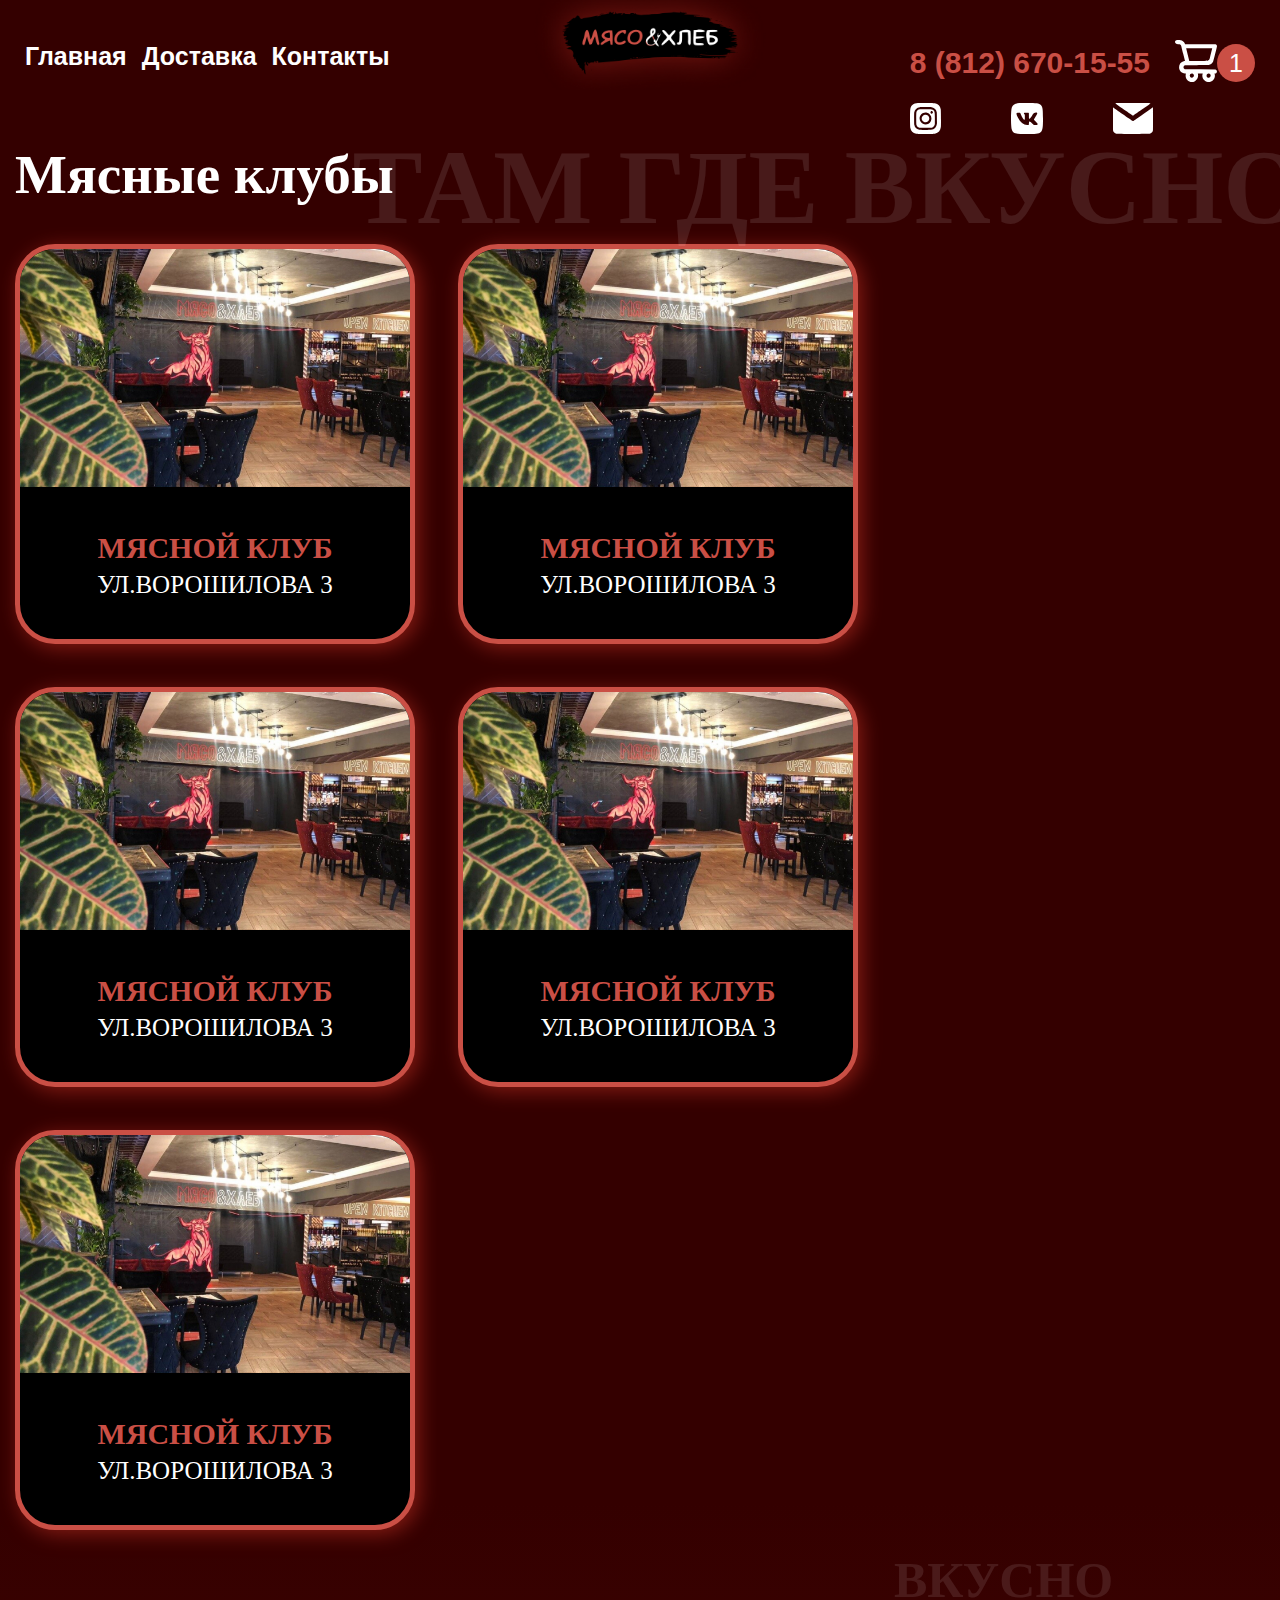
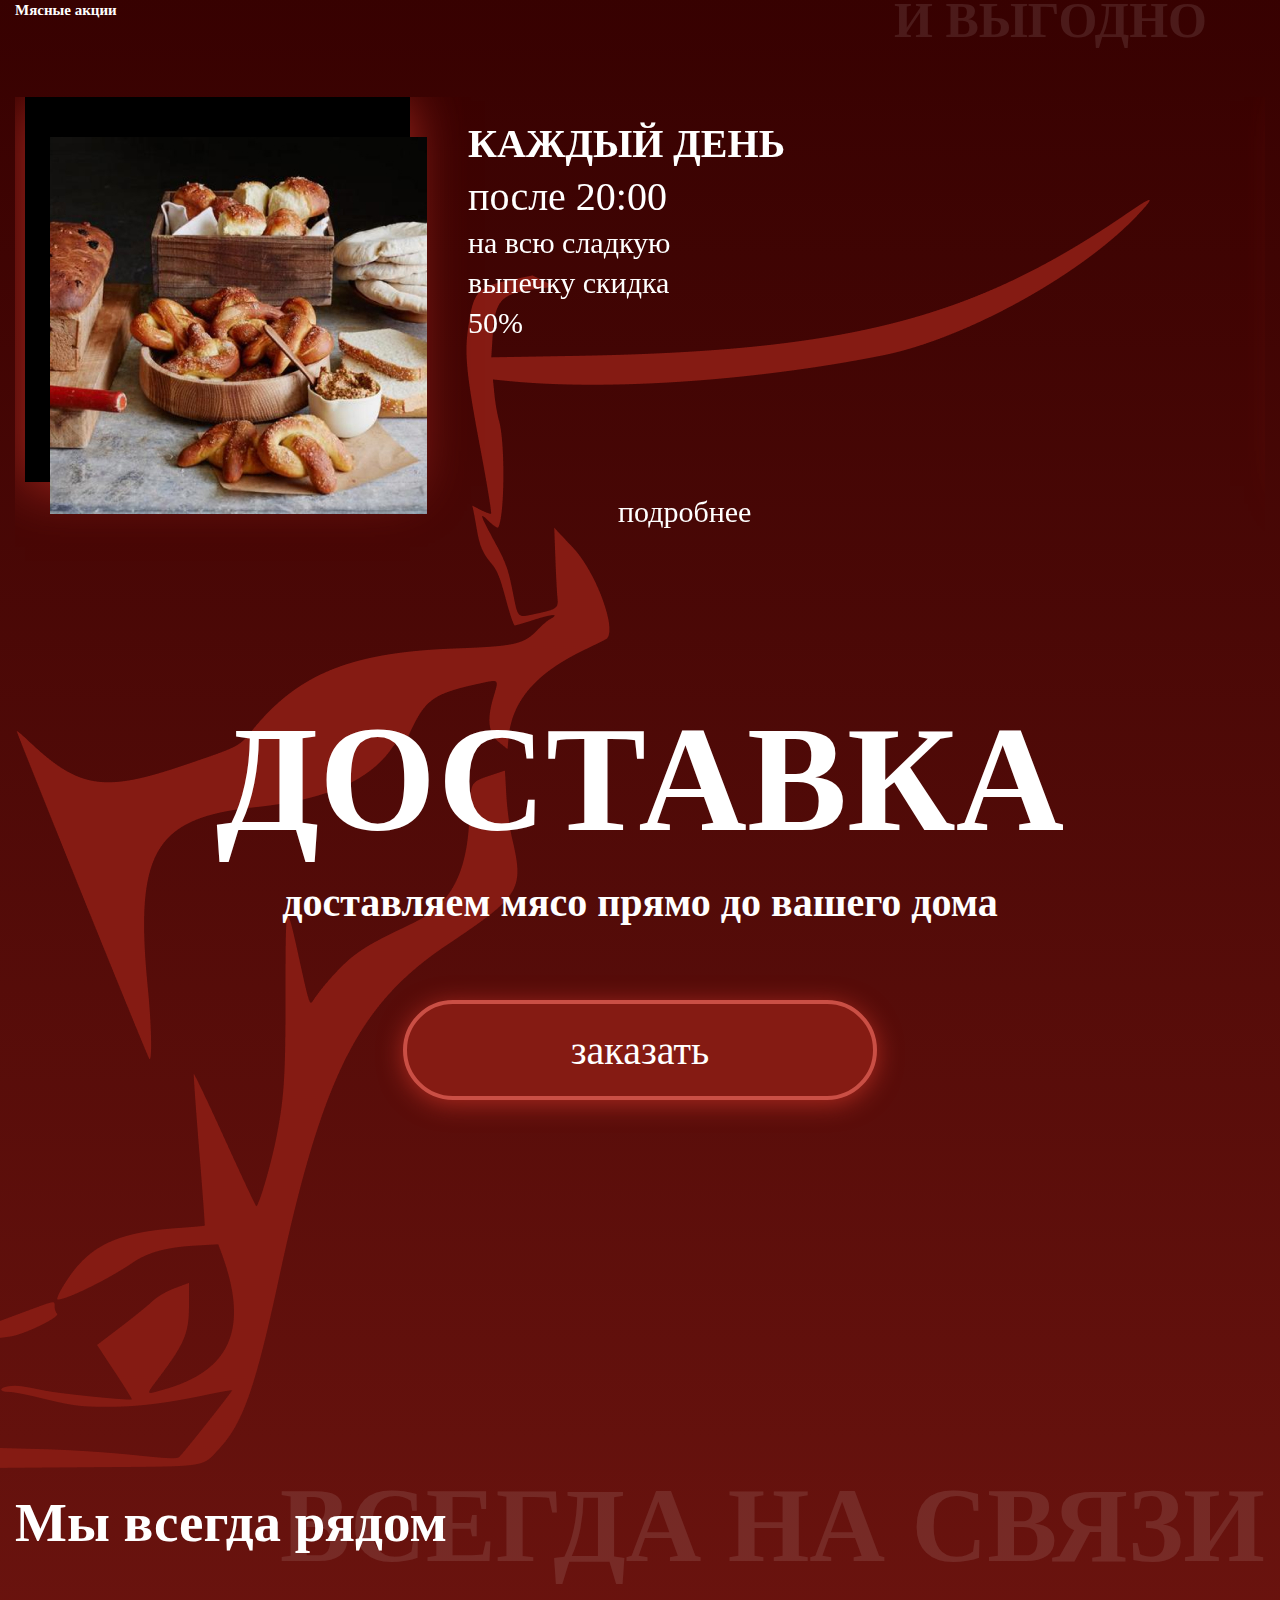
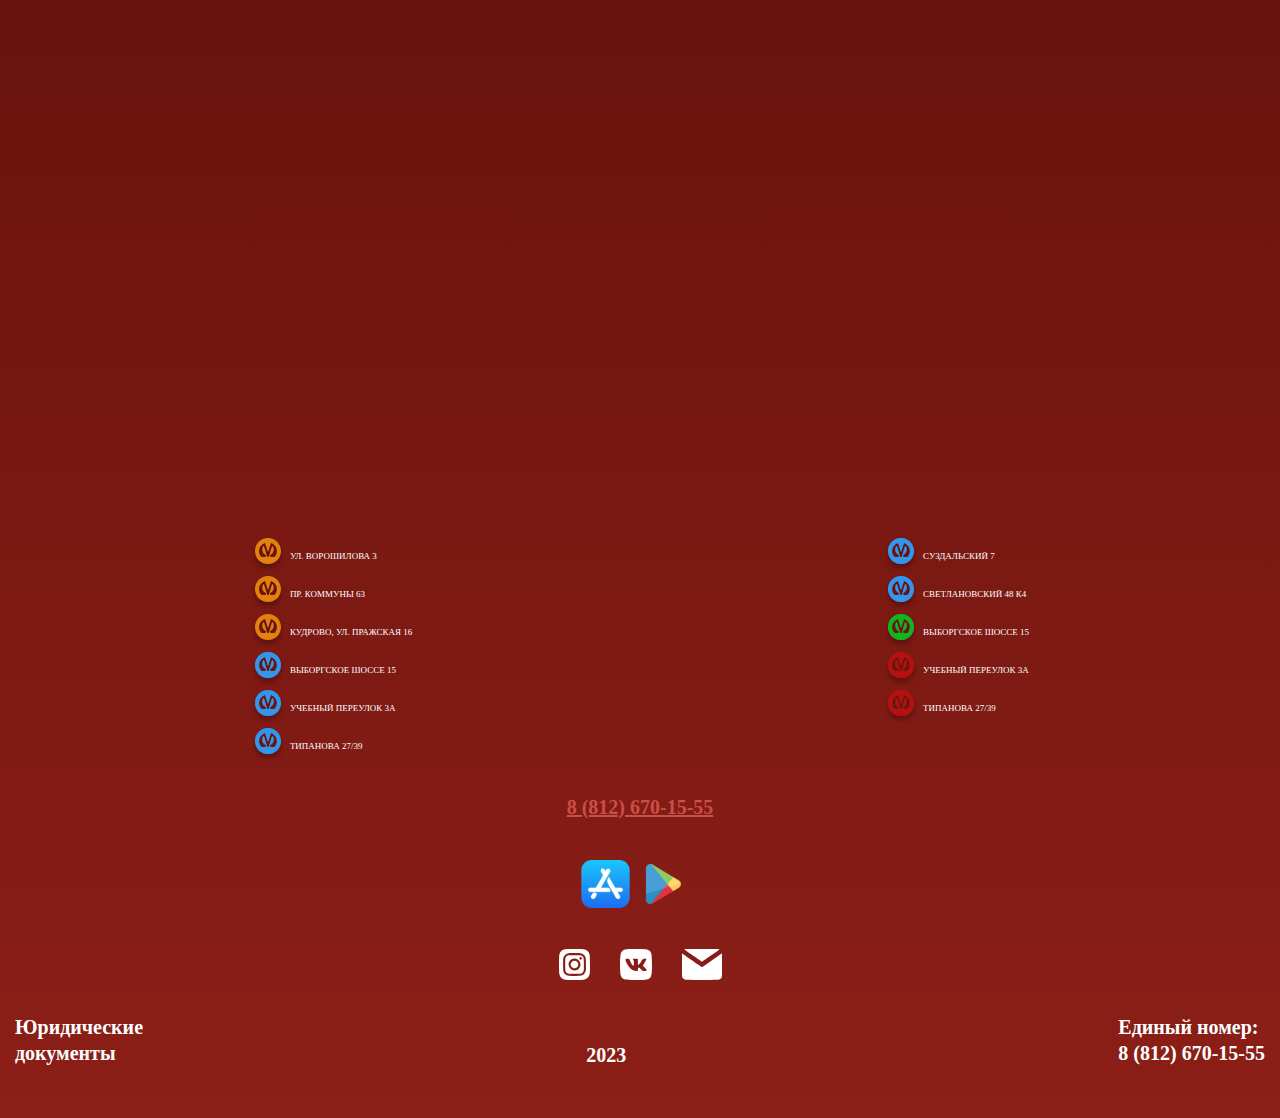
==== index.html @ dcaf119a "first commit" ====
<!DOCTYPE html>
<html lang="ru" class="page">

<head>
  <meta charset="UTF-8">
  <meta name="viewport" content="width=device-width, initial-scale=1.0">
  <link rel="shortcut icon" href="favicon.ico" type="image/x-icon">
  <meta http-equiv="X-UA-Compatible" content="ie=edge">
  <meta name="theme-color" content="#111111">
  <title>Мясо и Хлеб</title>
  <link rel="preload" href="fonts/RockwellNova.woff2" as="font" type="font/woff2" crossorigin>
  <link rel="preload" href="fonts/RockwellNova-Bold.woff2" as="font" type="font/woff2" crossorigin>
  <link rel="stylesheet" href="css/vendor.css">
  <link rel="stylesheet" href="css/main.css">
  <script defer src="js/main.js"></script>
  <script src="https://api-maps.yandex.ru/2.1/?apikey=ваш API-ключ&lang=ru_RU" type="text/javascript">
  </script>
</head>

<body class="page__body">
  <div class="site-container">
    <header class="header">
  <div class="container header__container">
    <div class="title-hidden">сеть мясных Магазинов</div>
    <nav class="nav" title="">
      <ul class="list-reset nav__list">
        <li class="nav__item"><a href="index.html" class="nav__link">Главная</a></li>
        <li class="nav__item"><a href="delivery.html" class="nav__link">Доставка</a></li>
        <li class="nav__item"><a href="#" class="nav__link">Контакты</a></li>
      </ul>
    </nav>
    <div class="header__logo">
      <img src="img/logo.png" alt="" class="header__logo-img">
    </div>
    <div class="header__right">
      <div class="header__tel">
        <a href="tel:88126701555" class="header__tel-link">8 (812) 670-15-55</a>

        <a href="cart.html"><button class="btn-reset header__card">
            <img class="header__cart-img" src="img/svg/Cart.svg" alt="Корзина">
          </button></a>
        <div class="header__count">1</div>
      </div>
      <ul class="list-reset header__sotial">
        <li class="header__item">
          <a class="header__sotial-link" href="#">
            <img src="img/svg/insta.svg" alt="Инстаграмм">
          </a>
        </li>
        <li class="header__item">
        <li class="header__item">
          <a class="header__sotial-link" href="https://vk.com/login" target="_blank">
            <img src="img/svg/vk.svg" alt="Вконтакте">
          </a>
        </li>
        </li>
        <li class="header__item">
        <li class="header__item">
          <a class="header__sotial-link" href="#">
            <img src="img/svg/Email.svg" alt="Емейл">
          </a>
        </li>
        </li>
      </ul>
    </div>

  </div>
</header>

    <main class="main">
      <div class="graph-modal modal modal-adress">
  <div class="graph-modal__container" role="dialog" aria-modal="true" data-graph-target="modal">
    <button class="btn-reset js-modal-close graph-modal__close" aria-label="Закрыть модальное окно"><img
        src="img/svg/close.svg" alt="Крестик закрытия окна"></button>
    <div class="graph-modal__content">
      <div class="modal__img-box">
        <img src="img/modal.png" alt="image" class="modal__img">
      </div>
      <div class="modal__inner">
        <div class="modal__left">
          <h3 class="modal__title">Салат с курой и огурцами</h3>
          <p class="modal__descr">это простой в приготовлении и лёгкий салат, который подойдет для праздничного и
            повседневного стола. Курицу для салата
            предлагаю запечь со специями — получится очень вкусно!</p>
        </div>
        <div class="modal__right">
          <div class="modal__prise-box">
            <span class="modal__prise">119₽</span>
            <ul class="list-reset modal__list">
              <li class="modal__item modal__item-bold">Содержание</li>
              <li class="modal__item">Жиры</li>
              <li class="modal__item">Белки</li>
              <li class="modal__item">Углеводы</li>
              <li class="modal__item">Каллории</li>
            </ul>
          </div>
          <div class="modal__prise-box">
            <span class="modal__prise-old">119₽</span>
            <ul class="list-reset modal__list">
              <li class="modal__item modal__item-bold">ккал/г</li>
              <li class="modal__item">36.6</li>
              <li class="modal__item">14</li>
              <li class="modal__item">214</li>
              <li class="modal__item">214</li>
            </ul>
          </div>
        </div>
      </div>
      <button class="btn-reset modal__btn"><span>Добавить</span>
        <div class="count">
            <span class="change minus min">
              <span>-</span>
            </span>
            <input type="text" name="productСount" value="1" disabled="">
            <span class="change plus">
              <span class="plus-text">+</span>
            </span>
        </div>
      </button>
    </div>
    <div class="box-hidden">
      <ul class="list-reset box-hidden__list">
        <li class="box-hidden__item">
          <a href="index.html" class="box-hidden__link">
            <div class="box-hidden__img-box">
              <img src="img/svg/home.svg" alt="Главная страница" class="box-hidden__img">
            </div>
            <p class="box-hidden__text">главная</p>
          </a>
        </li>
        <li class="box-hidden__item">
          <a href="delivery.html" class="box-hidden__link">
            <div class="box-hidden__img-box">
              <img src="img/svg/delivery.svg" alt="Главная страница" class="box-hidden__img">
            </div>
            <p class="box-hidden__text">доставка</p>
          </a>
        </li>
        <li class="box-hidden__item" data-graph-path="adress">
          <a class="box-hidden__link">
            <div class="box-hidden__img-box">
              <img src="img/svg/location.svg" alt="Главная страница" class="box-hidden__img">
            </div>
            <p class="box-hidden__text">заведения</p>
          </a>
        </li>
        <li class="box-hidden__item">
          <a href="#" class="box-hidden__link">
            <div class="box-hidden__img-box">
              <img src="img/svg/phone_red.svg" alt="Главная страница" class="box-hidden__img">
            </div>
            <p class="box-hidden__text">контакты</p>
          </a>
        </li>
        <li class="box-hidden__item">
          <a href="#" class="box-hidden__link">
            <div class="box-hidden__img-box">
              <img src="img/svg/cart_red.svg" alt="Главная страница" class="box-hidden__img">
            </div>
            <p class="box-hidden__text">корзина</p>
          </a>
        </li>
      </ul>
    </div>
  </div>
</div>

      <div class="modal-adress graph-modal">
  <div class="graph-modal__container" role="dialog" aria-modal="true" data-graph-target="adress">
    <button class="btn-reset js-modal-close graph-modal__close" aria-label="Закрыть модальное окно"></button>
    <div class="graph-modal__content modal-adress__content">
      <div class="modal-adress__list-box">
        <ul class="modal-adress__list list-reset">
          <li class="modal-adress__item modal-adress__item-orange">Ул. ворошилова 3</li>
          <li class="modal-adress__item modal-adress__item-orange">пр. коммуны 63</li>
          <li class="modal-adress__item modal-adress__item-orange">Кудрово, ул. Пражская 16</li>
        </ul>
        <ul class="modal-adress__list list-reset">
          <li class="modal-adress__item modal-adress__item-blue">Выборгское шоссе 15</li>
          <li class="modal-adress__item modal-adress__item-blue">чебный переулок 3а</li>
          <li class="modal-adress__item modal-adress__item-blue">Типанова 27/39</li>
          <li class="modal-adress__item modal-adress__item-blue">Суздальский 7</li>
          <li class="modal-adress__item modal-adress__item-blue">Светлановский 48 к4</li>
        </ul>
        <ul class="modal-adress__list list-reset">
          <li class="modal-adress__item modal-adress__item-green">Выборгское шоссе 15</li>
          <li class="modal-adress__item modal-adress__item-red">Учебный переулок 3а</li>
          <li class="modal-adress__item modal-adress__item-red">Типанова 27/39</li>
        </ul>
      </div>
    </div>
  </div>
</div>

      <section class="meatclubs">
  <div class="container meatclubs__container">
    <p class="meatclubs__vertical-text">Смотреть на карте</p>
    <div class="meatclubs__title-box">
      <h2 class="meatclubs__title">Мясные клубы</h2>
      <p class="meatclubs__decor">Там где вкусно</p>
    </div>
    <ul class="list-reset meatclubs__card-list">
      <li class="meatclubs__card-item">
        <div class="meatclubs__card-box-img">
        </div>
        <p class="meatclubs__card-descr">Мясной клуб</p>
        <span class="meatclubs__card-adress">ул.Ворошилова 3</span>
      </li>
      <li class="meatclubs__card-item">
        <div class="meatclubs__card-box-img">
        </div>
        <p class="meatclubs__card-descr">Мясной клуб</p>
        <span class="meatclubs__card-adress">ул.Ворошилова 3</span>
      </li>
      <li class="meatclubs__card-item">
        <div class="meatclubs__card-box-img">
        </div>
        <p class="meatclubs__card-descr">Мясной клуб</p>
        <span class="meatclubs__card-adress">ул.Ворошилова 3</span>
      </li>
      <li class="meatclubs__card-item meatclubs__card-hidden">
        <div class="meatclubs__card-box-img">
        </div>
        <p class="meatclubs__card-descr">Мясной клуб</p>
        <span class="meatclubs__card-adress">ул.Ворошилова 3</span>
      </li>
      <li class="meatclubs__card-item meatclubs__card-hidden">
        <div class="meatclubs__card-box-img">
        </div>
        <p class="meatclubs__card-descr">Мясной клуб</p>
        <span class="meatclubs__card-adress">ул.Ворошилова 3</span>
      </li>
    </ul>
  </div>

</section>

      <section class="stock">
  <div class="container stock__container">
    <div class="stock__container-hidden">
      <div class="stock__title-box">
        <h2 class="stock__title">Мясные акции</h2>
        <p class="stock__title-decor">лучшие предложения</p>
        <p class="stock__decor-hidden">вкусно и выгодно</p>
      </div>
      <div class="swiper stock__slider">
        <div class="swiper-wrapper">
          <div class="swiper-slide stock__slide">
            <div class="stock__slide-box">
              <div class="stock__img-box"></div>
            </div>
            <div class="stock__slide-text">
              <p class="stock__text">Каждый день</p>
              <p class="stock__text-sub">после 20:00</p>
              <p class="stock__descr">на всю сладкую выпечку скидка 50%</p>
              <a href="bake-sell.html" class="stock__link">подробнее</a>
            </div>
          </div>

          <div class="swiper-slide stock__slide">
            <div class="stock__slide-box">
              <div class="stock__img-box"></div>
            </div>
            <div class="stock__slide-text">
              <p class="stock__text">Каждый день</p>
              <p class="stock__text-sub">после 20:00</p>
              <p class="stock__descr">на всю сладкую выпечку скидка 50%</p>
              <a href="bake-sell.html" class="stock__link">подробнее</a>
            </div>
          </div>
        </div>
        <div class="swiper-button-prev stock__prev"></div>
        <div class="swiper-button-next stock__next"></div>
      </div>
      <h3 class="stock__main-title">ДОСТАВКА</h3>
      <p class="stock__main-descr">доставляем мясо прямо до вашего дома</p>
      <a href="menu-list.html" class="stock__btn-link">заказать</a>

      <div class="box-hidden">
        <ul class="list-reset box-hidden__list">
          <li class="box-hidden__item">
            <a href="index.html" class="box-hidden__link">
              <div class="box-hidden__img-box">
                <img src="img/svg/home.svg" alt="Главная страница" class="box-hidden__img">
              </div>
              <p class="box-hidden__text">главная</p>
            </a>
          </li>
          <li class="box-hidden__item">
            <a href="delivery.html" class="box-hidden__link">
              <div class="box-hidden__img-box">
                <img src="img/svg/delivery.svg" alt="Главная страница" class="box-hidden__img">
              </div>
              <p class="box-hidden__text">доставка</p>
            </a>
          </li>
          <li class="box-hidden__item" data-graph-path="adress">
            <a class="box-hidden__link">
              <div class="box-hidden__img-box">
                <img src="img/svg/location.svg" alt="Главная страница" class="box-hidden__img">
              </div>
              <p class="box-hidden__text">заведения</p>
            </a>
          </li>
          <li class="box-hidden__item">
            <a href="#" class="box-hidden__link">
              <div class="box-hidden__img-box">
                <img src="img/svg/phone_red.svg" alt="Главная страница" class="box-hidden__img">
              </div>
              <p class="box-hidden__text">контакты</p>
            </a>
          </li>
          <li class="box-hidden__item">
            <a href="cart.html" class="box-hidden__link">
              <div class="box-hidden__img-box">
                <img src="img/svg/cart_red.svg" alt="Главная страница" class="box-hidden__img">
              </div>
              <p class="box-hidden__text">корзина</p>
            </a>
          </li>
        </ul>
      </div>
    </div>
  </div>
</section>

      <section class="maps">
  <div class="container">
    <div class="maps__title-box">
      <h3 class="maps__title">Мы всегда рядом</h3>
      <p class="maps__text-decor">всегда на связи</p>
    </div>
    <iframe class="map maps__map"
      src="https://www.google.com/maps/embed?pb=!1m18!1m12!1m3!1d676.8173215868486!2d30.36187694818528!3d59.930765727423804!2m3!1f0!2f0!3f0!3m2!1i1024!2i768!4f13.1!3m3!1m2!1s0x469631bb49b3037d%3A0xfb4f67e98ff4ab8d!2z0J7QsdC10LvQuNGB0Log0LPQvtGA0L7QtNGDLdCT0LXRgNC-0Y4g0JvQtdC90LjQvdCz0YDQsNC00YM!5e0!3m2!1sru!2sru!4v1674207252930!5m2!1sru!2sru"
      width="100%" height="529" style="border:0;" allowfullscreen="" loading="lazy"
      referrerpolicy="no-referrer-when-downgrade">
    </iframe>
    <p class="maps__descr">Единый номер:</p>
    <p class="maps__tel">
      <a href="tel:8812670555" class="maps__link-tel">
        8 (812) 670-15-55
      </a>
    </p>
  </div>
</section>

    </main>
    <footer class="footer footer-delivery">
  <div class="container footer-delivery__container">
    <div class="footer-delivery__adress">
      <ul class="list-reset footer__list footer-delivery__list">
        <li class="footer-delivery__item footer-delivery__item-orange">Ул. ворошилова 3</li>
        <li class="footer-delivery__item footer-delivery__item-orange">пр. коммуны 63</li>
        <li class="footer-delivery__item footer-delivery__item-orange">Кудрово, ул. Пражская 16</li>
      </ul>
      <ul class="list-reset footer__list">
        <li class="footer-delivery__item footer-delivery__item-blue">Выборгское шоссе 15</li>
        <li class="footer-delivery__item footer-delivery__item-blue">Учебный переулок 3а</li>
        <li class="footer-delivery__item footer-delivery__item-blue">Типанова 27/39</li>
        <li class="footer-delivery__item footer-delivery__item-blue">Суздальский 7</li>
        <li class="footer-delivery__item footer-delivery__item-blue">Светлановский 48 к4</li>
      </ul>
      <ul class="list-reset footer__list footer__list-green">
        <li class="footer-delivery__item footer-delivery__item-green">Выборгское шоссе 15</li>
        <li class="footer-delivery__item footer-delivery__item-red">Учебный переулок 3а</li>
        <li class="footer-delivery__item footer-delivery__item-red">Типанова 27/39</li>
      </ul>
    </div>
    <div class="footer-delivery__hidden">
      <ul class="list-reset footer__list footer-delivery__list">
        <li class="footer-delivery__item footer-delivery__item-orange">Ул. ворошилова 3</li>
        <li class="footer-delivery__item footer-delivery__item-orange">пр. коммуны 63</li>
        <li class="footer-delivery__item footer-delivery__item-orange">Кудрово, ул. Пражская 16</li>
        <li class="footer-delivery__item footer-delivery__item-blue">Выборгское шоссе 15</li>
        <li class="footer-delivery__item footer-delivery__item-blue">Учебный переулок 3а</li>
        <li class="footer-delivery__item footer-delivery__item-blue">Типанова 27/39</li>
      </ul>
      <ul class="list-reset footer__list">
        <li class="footer-delivery__item footer-delivery__item-blue">Суздальский 7</li>
        <li class="footer-delivery__item footer-delivery__item-blue">Светлановский 48 к4</li>
        <li class="footer-delivery__item footer-delivery__item-green">Выборгское шоссе 15</li>
        <li class="footer-delivery__item footer-delivery__item-red">Учебный переулок 3а</li>
        <li class="footer-delivery__item footer-delivery__item-red">Типанова 27/39</li>
      </ul>
    </div>
    <p class="footer-delivery__tel">
      <a href="tel:8812670555" class="footer-delivery__link-tel">
        8 (812) 670-15-55
      </a>
    </p>
    <div class="footer-delivery__store">
      <div class="footer-delivery__app">
        <a href="#">
          <img src="img/svg/app_store.svg" alt="App Store" class="footer-delivery__img">
        </a>
      </div>
      <div class="footer-delivery__app">
        <a href="#">
          <img src="img/svg/Play_store.svg" alt="Play Store" class="footer-delivery__img">
        </a>
      </div>
    </div>
    <ul class="list-reset footer-delivery__sotial">
      <li class="footer-delivery__sotial-item">
        <a href="#" class="footer-delivery__sotial-link">
          <img src="img/svg/insta.svg" alt="Инстаграмм"></a>
      </li>
      <li class="footer-delivery__sotial-item">
        <a href="#" class="footer-delivery__sotial-link">
          <img src="img/svg/vk.svg" alt="Вконтакте"></a>
      </li>
      <li class="footer-delivery__sotial-item">
        <a href="#" class="footer-delivery__sotial-link">
          <img src="img/svg/Email.svg" alt="Емайл"></a>
      </li>
    </ul>
    <div class="footer__bottom">
      <p class="footer__descr">Юридические документы</p>
      <p class="footer__descr footer__year">2023</p>
      <p class="footer__descr footer__descr-hidden">Единый номер:
        <span><a href="tel:88126701555" class="footer__tel">8 (812) 670-15-55</a></span>
      </p>
      <img src="img/svg/sign.svg" alt="Подпись" class="footer__sign">
    </div>
  </div>
</footer>

  </div>
</body>

</html>
---- css/main.css ----
:root {
  --font-family: "RockwellNova", sans-serif;
  --content-width: 2283px;
  --container-offset: 15px;
  --container-width: calc(var(--content-width) + (var(--container-offset) * 2));
  --light-color: #fff;
  --red-color: #CA4F45;
}

/* stylelint-disable */ /* stylelint-disable */ /* stylelint-disable */
.custom-checkbox__field:checked + .custom-checkbox__content::after {
  opacity: 1;
}

.custom-checkbox__field:focus + .custom-checkbox__content::before {
  outline: 2px solid #f00;
  outline-offset: 2px;
}

.custom-checkbox__field:disabled + .custom-checkbox__content {
  opacity: 0.4;
  pointer-events: none;
}

/* stylelint-disable */ /* stylelint-disable */ /* stylelint-disable value-keyword-case */
@font-face {
  font-family: "RockwellNova";
  src: url("../fonts/../fonts/RockwellNova.woff2") format("woff2");
  font-weight: 400;
  font-display: swap;
  font-style: normal;
}
@font-face {
  font-family: "RockwellNova";
  src: url("../fonts/../fonts/RockwellNova-Bold.woff2") format("woff2");
  font-weight: 700;
  font-display: swap;
  font-style: normal;
}
html {
  -webkit-box-sizing: border-box;
  box-sizing: border-box;
}

*,
*::before,
*::after {
  -webkit-box-sizing: inherit;
  box-sizing: inherit;
}

.page {
  height: 100%;
  font-family: var(--font-family, sans-serif);
  -webkit-text-size-adjust: 100%;
}

img {
  height: auto;
  max-width: 100%;
  -o-object-fit: cover;
  object-fit: cover;
}

a {
  text-decoration: none;
}

.site-container {
  overflow: hidden;
  background: -webkit-gradient(linear, left top, left bottom, color-stop(34.78%, #340000), color-stop(120.64%, #A8291F));
  background: -o-linear-gradient(top, #340000 34.78%, #A8291F 120.64%);
  background: linear-gradient(180deg, #340000 34.78%, #A8291F 120.64%);
}

.is-hidden {
  display: none !important; /* stylelint-disable-line declaration-no-important */
}

.btn-reset {
  border: none;
  padding: 0;
  background-color: transparent;
  cursor: pointer;
}

.list-reset {
  list-style: none;
  margin: 0;
  padding: 0;
}

.input-reset {
  -webkit-appearance: none;
  -moz-appearance: none;
  appearance: none;
  border: none;
  border-radius: 0;
  background-color: #fff;
}
.input-reset::-webkit-search-decoration, .input-reset::-webkit-search-cancel-button, .input-reset::-webkit-search-results-button, .input-reset::-webkit-search-results-decoration {
  display: none;
}

.visually-hidden {
  position: absolute;
  overflow: hidden;
  margin: -1px;
  border: 0;
  padding: 0;
  width: 1px;
  height: 1px;
  clip: rect(0 0 0 0);
}

.container {
  margin: 0 auto;
  padding: 0 var(--container-offset);
  max-width: var(--container-width);
  font-family: var(--font-family);
  color: var(--light-color);
}

.js-focus-visible :focus:not(.focus-visible) {
  outline: none;
}

.centered {
  text-align: center;
}

.dis-scroll {
  position: fixed;
  left: 0;
  top: 0;
  overflow: hidden;
  width: 100%;
  height: 100vh;
  -ms-scroll-chaining: none;
  overscroll-behavior: none;
}

.page--ios .dis-scroll {
  position: relative;
}

.title-hidden {
  display: none;
  margin: 0;
  position: absolute;
  top: -15px;
  left: 0;
  max-width: 368px;
  font-family: "Rockwell Nova";
  font-weight: 700;
  font-size: 60px;
  line-height: 45px;
  text-transform: uppercase;
  color: rgba(255, 255, 255, 0.1);
}

.descr-hidden {
  display: none;
  position: absolute;
  right: -60px;
  top: -60px;
  max-width: 411px;
  font-family: "Rockwell Nova";
  font-weight: 700;
  font-size: 40px;
  line-height: 53px;
  text-transform: uppercase;
  color: rgba(255, 255, 255, 0.1);
}

.header__container {
  display: -webkit-box;
  display: -ms-flexbox;
  display: flex;
  -webkit-box-pack: justify;
  -ms-flex-pack: justify;
  justify-content: space-between;
}
.header__right {
  padding-top: 69px;
}
.header__sotial {
  display: -webkit-box;
  display: -ms-flexbox;
  display: flex;
}
.header__tel {
  display: -webkit-box;
  display: -ms-flexbox;
  display: flex;
  -webkit-box-align: center;
  -ms-flex-align: center;
  align-items: center;
  margin-bottom: 17px;
}
.header__tel-link {
  font-weight: 700;
  font-size: 30px;
  line-height: 40px;
  color: var(--red-color);
  margin-right: 43px;
}
.header__item:not(:last-child) {
  padding-right: 35px;
}
.header__count {
  display: -webkit-box;
  display: -ms-flexbox;
  display: flex;
  -webkit-box-pack: center;
  -ms-flex-pack: center;
  justify-content: center;
  -webkit-box-align: center;
  -ms-flex-align: center;
  align-items: center;
  margin-right: 133px;
  border-radius: 100%;
  background-color: #CA4F45;
  font-weight: 400;
  font-size: 25px;
  line-height: 33px;
  color: var(--light-color);
  width: 38px;
  height: 38px;
}

.nav {
  padding: 69px 0px 0px 174px;
}
.nav__list {
  display: -webkit-box;
  display: -ms-flexbox;
  display: flex;
}
.nav__item {
  font-weight: 700;
  font-size: 25px;
  line-height: 33px;
}
.nav__item:not(:last-child) {
  margin-right: 44px;
}
.nav__link {
  color: var(--light-color);
}
.nav__link:hover {
  color: var(--red-color);
}

@media (max-width: 1900px) {
  .nav {
    padding: 40px 0px 0px 10px;
  }
  .nav__item:not(:last-child) {
    margin-right: 15px;
  }
  .header__logo-img {
    width: 248px;
    height: 90px;
  }
  .header__tel-link {
    padding-right: 15px;
  }
  .header__right {
    padding-top: 40px;
  }
  .header__count {
    margin-right: 10px;
  }
  .header__tel-link {
    margin-right: 10px;
  }
}
@media (max-width: 1024px) {
  .header__container {
    -webkit-box-orient: vertical;
    -webkit-box-direction: normal;
    -ms-flex-direction: column;
    flex-direction: column;
    -webkit-box-align: center;
    -ms-flex-align: center;
    align-items: center;
  }
  .title-hidden {
    display: block;
  }
  .header__logo {
    padding-top: 96px;
  }
  .nav {
    display: none;
  }
  .header__card {
    display: none;
  }
  .header__count {
    display: none;
  }
  .header__sotial {
    display: none;
  }
  .header__right {
    padding-top: 0px;
  }
}
@media (max-width: 576px) {
  .title-hidden {
    font-size: 50px;
    max-width: 320px;
  }
  .header__tel-link {
    padding-left: 10px;
    font-weight: 700;
    font-size: 15px;
    line-height: 20px;
    -webkit-text-decoration-line: underline;
    text-decoration-line: underline;
  }
}
.hero__container {
  position: relative;
}
.hero__title {
  margin: 0;
  padding-bottom: 55px;
  background-image: url("../img/svg/title_text-bg.svg");
  background-size: contain;
  background-repeat: no-repeat;
  background-position-y: 40px;
  font-family: "Rockwell Nova";
  padding-left: 137px;
  margin: 0;
  font-weight: 700;
  font-size: 80px;
  line-height: 105px;
  color: var(--light-color);
}
.hero__bottom {
  display: -webkit-box;
  display: -ms-flexbox;
  display: flex;
  margin-bottom: 78px;
}
.hero__store {
  display: -webkit-box;
  display: -ms-flexbox;
  display: flex;
  -webkit-box-align: center;
  -ms-flex-align: center;
  align-items: center;
}
.hero__descr {
  margin: 0;
  padding-left: 126px;
  font-weight: 700;
  font-size: 30px;
  line-height: 40px;
  text-transform: uppercase;
  color: var(--light-color);
}
.hero__phone {
  margin-right: 589px;
}
.hero__tel-link {
  padding-left: 126px;
  font-weight: 700;
  font-size: 50px;
  line-height: 66px;
  text-transform: uppercase;
  color: var(--light-color);
}
.hero__appstore-img {
  padding-right: 42px;
}
.hero__vertical-text {
  position: absolute;
  top: 100px;
  right: 100px;
  -webkit-writing-mode: vertical-lr;
  -ms-writing-mode: tb-lr;
  writing-mode: vertical-lr;
  text-orientation: upright;
  font-family: "Rockwell Nova";
  font-style: normal;
  font-weight: 400;
  font-size: 35px;
  line-height: 46px;
  text-transform: uppercase;
  color: var(--light-color);
  text-shadow: 0px 4px 4px rgba(0, 0, 0, 0.25);
  cursor: pointer;
}

@media (max-width: 1900px) {
  .hero__title {
    font-size: 60px;
    padding-left: 60px;
  }
  .hero__vertical-text {
    font-size: 20px;
    line-height: 26px;
  }
  .hero__phone {
    margin-right: 200px;
  }
  .hero__tel-link {
    padding-left: 60px;
  }
  .hero__descr {
    padding-left: 60px;
  }
}
@media (max-width: 1440px) {
  .hero__title {
    font-size: 40px;
  }
}
@media (max-width: 1024px) {
  .hero__bg {
    display: none;
  }
  .hero__bottom {
    display: none;
  }
  .hero__vertical-text {
    display: none;
  }
  .hero__title {
    background-position-y: 0px;
    padding-left: 20px;
    font-weight: 700;
    font-size: 20px;
    line-height: 26px;
  }
}
@media (max-width: 1024px) {
  .descr-hidden {
    display: block;
  }
}
.tabs__content {
  display: -webkit-box;
  display: -ms-flexbox;
  display: flex;
  -webkit-box-pack: center;
  -ms-flex-pack: center;
  justify-content: center;
}
.tabs__nav-item {
  cursor: pointer;
}
.tabs__panel--active {
  display: block;
}
.tabs__nav {
  display: -webkit-box;
  display: -ms-flexbox;
  display: flex;
  -webkit-box-pack: center;
  -ms-flex-pack: center;
  justify-content: center;
  font-weight: 400;
  font-size: 30px;
  line-height: 40px;
  text-align: center;
  text-transform: uppercase;
  margin-bottom: 77px;
}
.tabs__nav-btn {
  background: transparent !important;
  margin: 0px 45px 12px 0px;
  font-weight: 400;
  font-size: 30px;
  line-height: 40px;
  color: var(--light-color);
  text-align: center;
  text-transform: uppercase;
}
.tabs__nav__nav-item {
  background-color: transparent !important;
}
.tabs__nav-btn--active {
  background-color: transparent !important;
  font-weight: 700;
  font-size: 30px;
  line-height: 40px;
}
.tabs__img-inner {
  display: -webkit-box;
  display: -ms-flexbox;
  display: flex;
  gap: 30px;
}
.tabs__img-box {
  width: 681px;
  height: 511px;
}
.tabs__img-box img {
  -o-object-fit: cover;
  object-fit: cover;
  width: 100%;
  height: 100%;
}
.tabs__panoramma-box {
  margin: 0 auto;
}
.tabs__img {
  -o-object-fit: cover;
  object-fit: cover;
  width: 100%;
  height: 100%;
}

@media (max-width: 1900px) {
  .tabs {
    display: block;
  }
  .tabs__img-inner {
    -webkit-box-orient: vertical;
    -webkit-box-direction: normal;
    -ms-flex-direction: column;
    flex-direction: column;
    -webkit-box-align: center;
    -ms-flex-align: center;
    align-items: center;
  }
  .tabs__content {
    display: block;
    padding-bottom: 29px;
  }
}
@media (max-width: 1024px) {
  .tabs__nav {
    display: -webkit-box;
    display: -ms-flexbox;
    display: flex;
    -webkit-box-orient: vertical;
    -webkit-box-direction: normal;
    -ms-flex-direction: column;
    flex-direction: column;
    -webkit-box-align: center;
    -ms-flex-align: center;
    align-items: center;
  }
}
@media (max-width: 768px) {
  .tabs__img-box {
    width: 468px;
    height: 297px;
  }
  .tabs__panoramma-box {
    width: 468px;
    height: 297px;
  }
}
@media (max-width: 576px) {
  .tabs__nav {
    margin-bottom: 30px;
  }
  .tabs__nav-btn {
    margin: 0;
    font-size: 20px;
    line-height: 45px;
  }
  .tabs__nav-btn--active {
    font-size: 20px;
    line-height: 20px;
  }
  .tabs__img-box {
    width: 320px;
    height: 197px;
  }
  .tabs__panoramma-box {
    width: 320px;
    height: 197px;
    -webkit-transform: translateX(-15px);
    -ms-transform: translateX(-15px);
    transform: translateX(-15px);
  }
}
.cart {
  padding: 0px 10px;
}
.cart__title-box {
  position: relative;
  padding-bottom: 76px;
}
.cart__title {
  margin: 0;
  font-family: "Rockwell Nova";
  font-weight: 700;
  font-size: 55px;
  line-height: 72px;
  color: var(--light-color);
}
.cart__title-decor {
  margin: 0;
  position: absolute;
  top: -20px;
  right: 0;
  font-family: "Rockwell Nova";
  font-weight: 700;
  font-size: 105px;
  line-height: 138px;
  text-transform: uppercase;
  color: rgba(255, 255, 255, 0.1);
}
.cart__link-back {
  display: block;
  font-family: "Rockwell Nova";
  margin-bottom: 66px;
  font-weight: 700;
  font-size: 30px;
  line-height: 40px;
  color: var(--light-color);
}
.cart__link-back::before {
  content: url("../img/svg/arrow_back.svg");
  padding-right: 10px;
}
.cart__form {
  display: -webkit-box;
  display: -ms-flexbox;
  display: flex;
}
.cart__form-input {
  max-width: 1679px !important;
}
.cart__input-adress {
  width: 100%;
  border: none;
  padding: 16px;
  margin-bottom: 39px;
  background: rgba(0, 0, 0, 0.1);
  -webkit-box-shadow: 0px 4px 4px rgba(0, 0, 0, 0.25);
  box-shadow: 0px 4px 4px rgba(0, 0, 0, 0.25);
  font-family: "Rockwell Nova";
  font-weight: 700;
  font-size: 25px;
  line-height: 33px;
  color: var(--light-color) !important;
}
.cart__input-adress::-webkit-input-placeholder {
  color: var(--light-color);
}
.cart__input-adress::-moz-placeholder {
  color: var(--light-color);
}
.cart__input-adress:-ms-input-placeholder {
  color: var(--light-color);
}
.cart__input-adress::-ms-input-placeholder {
  color: var(--light-color);
}
.cart__input-adress::placeholder {
  color: var(--light-color);
}
.cart__input {
  border: none;
  padding: 16px;
  width: 247px;
  background: rgba(0, 0, 0, 0.1);
  -webkit-box-shadow: 0px 4px 4px rgba(0, 0, 0, 0.25);
  box-shadow: 0px 4px 4px rgba(0, 0, 0, 0.25);
  font-family: "Rockwell Nova";
  font-weight: 700;
  font-size: 25px;
  line-height: 33px;
  color: var(--light-color) !important;
}
.cart__input-home {
  width: 189px;
}
.cart__input-tel {
  width: 625px;
}
.cart__input::-webkit-input-placeholder {
  color: var(--light-color);
}
.cart__input::-moz-placeholder {
  color: var(--light-color);
}
.cart__input:-ms-input-placeholder {
  color: var(--light-color);
}
.cart__input::-ms-input-placeholder {
  color: var(--light-color);
}
.cart__input::placeholder {
  color: var(--light-color);
}
.cart__input:not(:last-child) {
  margin-right: 40px;
}
.cart__total {
  margin-left: 89px;
  width: 491px;
  height: 380px;
  background: rgba(0, 0, 0, 0.25);
  -webkit-box-shadow: 0px 4px 12px rgba(168, 41, 31, 0.6);
  box-shadow: 0px 4px 12px rgba(168, 41, 31, 0.6);
  border-radius: 10px;
}
.cart__total-title {
  margin: 0;
  padding: 10px 10px 20px 10px;
  font-family: "Rockwell Nova";
  font-weight: 700;
  font-size: 55px;
  line-height: 72px;
  text-transform: uppercase;
}
.cart__total-inner {
  display: -webkit-box;
  display: -ms-flexbox;
  display: flex;
  -webkit-box-pack: justify;
  -ms-flex-pack: justify;
  justify-content: space-between;
}
.cart__item {
  padding: 0px 10px 20px 10px;
  font-family: "Rockwell Nova";
  font-weight: 700;
  font-size: 25px;
  line-height: 33px;
  color: var(--light-color);
}
.cart__order-list {
  max-width: 1364px;
  margin-bottom: 94px;
}
.cart__order-item {
  position: relative;
  border-radius: 0px 20px 20px 0px;
  max-height: 155px;
  display: -webkit-box;
  display: -ms-flexbox;
  display: flex;
  background: rgba(0, 0, 0, 0.1);
  -webkit-box-align: center;
  -ms-flex-align: center;
  align-items: center;
  margin-bottom: 29px;
}
.cart__img-box {
  width: 317px;
  height: 145px;
}
.cart__img {
  border-radius: 20px 0px 0px 20px;
  -o-object-fit: cover;
  object-fit: cover;
  width: 100%;
  height: 100%;
}
.cart__descr {
  margin: 0;
  padding-left: 61px;
  font-family: "Rockwell Nova";
  font-weight: 400;
  font-size: 30px;
  line-height: 40px;
  text-transform: uppercase;
}
.cart__count {
  margin-left: 20px !important;
  font-family: "Rockwell Nova";
  font-weight: 700;
  font-size: 40px;
  line-height: 53px;
}
.cart__prise-old {
  padding-left: 110px;
  font-family: "Rockwell Nova";
  font-weight: 700;
  font-size: 40px;
  line-height: 53px;
  -webkit-text-decoration-line: line-through;
  text-decoration-line: line-through;
  color: #92635F;
}
.cart__prise {
  padding-left: 110px;
  font-family: "Rockwell Nova";
  font-weight: 700;
  font-size: 40px;
  line-height: 53px;
}
.cart__btn {
  margin: 0 auto;
  border-radius: 20px;
  padding: 9px 60px;
  max-width: 396px;
  background: #A8291F;
  font-family: "Rockwell Nova";
  font-weight: 700;
  font-size: 30px;
  line-height: 40px;
  display: -webkit-box;
  display: -ms-flexbox;
  display: flex;
  -webkit-box-align: center;
  -ms-flex-align: center;
  align-items: center;
  text-align: center;
  text-transform: uppercase;
}
.cart__link {
  color: var(--light-color);
}
.cart__close {
  position: absolute;
  width: 25px;
  height: 25px;
  background-image: url("../img/svg/close.svg");
  background-repeat: no-repeat;
  background-position: center;
  top: 10px;
  right: 10px;
  z-index: 10;
}
.cart__hidden {
  padding-bottom: 40px;
}
.cart__btn-hidden {
  display: none;
}

@media (max-width: 1440px) {
  .cart__title-decor {
    display: none;
  }
  .cart__form {
    display: block;
  }
  .cart__form .cart__total {
    margin: 40px 20px;
  }
}
@media (max-width: 1024px) {
  .cart__form {
    display: none;
  }
  .cart__title-box {
    padding-bottom: 20px;
  }
  .cart__title {
    font-size: 20px;
    line-height: 26px;
  }
  .cart__link-back {
    font-size: 20px;
    line-height: 26px;
  }
  .cart__order-list {
    position: relative;
  }
  .cart__img-box {
    width: 74px;
    height: 68px;
  }
  .cart__img {
    border-radius: 10px;
  }
  .cart__order-list {
    margin: 0 auto;
    max-width: 400px;
  }
  .cart__order-item {
    position: relative;
  }
  .cart__descr {
    position: absolute;
    top: 10px;
    left: 90px;
    padding-left: 5px;
    padding-right: 5px;
    max-width: 111px;
    font-weight: 700;
    font-size: 10px;
    line-height: 13px;
  }
  .cart__count {
    padding-top: 30px;
    font-size: 15px;
    line-height: 20px;
  }
  .cart__prise {
    padding-left: 5px;
    padding-top: 30px;
    font-size: 15px;
    line-height: 20px;
  }
  .cart__prise-old {
    padding-left: 5px;
    padding-top: 30px;
    font-size: 15px;
    line-height: 20px;
  }
  .cart__btn {
    max-width: 214px;
    font-size: 15px;
    line-height: 20px;
    margin-bottom: 145px;
  }
  .cart__btn {
    display: none;
  }
  .cart__btn-hidden {
    display: block;
  }
}
.graph-modal__content {
  padding: 10px;
  display: -webkit-box;
  display: -ms-flexbox;
  display: flex;
  -webkit-box-orient: vertical;
  -webkit-box-direction: normal;
  -ms-flex-direction: column;
  flex-direction: column;
  -webkit-box-align: center;
  -ms-flex-align: center;
  align-items: center;
}

.graph-modal-open {
  border-radius: 10px;
  max-width: 1707px;
  max-height: 1153px;
  background: -webkit-gradient(linear, left top, left bottom, from(#851B13), to(#000000));
  background: -o-linear-gradient(top, #851B13 0%, #000000 100%);
  background: linear-gradient(180deg, #851B13 0%, #000000 100%);
}

.modal__img-box {
  margin: 0 auto;
  padding-bottom: 49px;
  padding-top: 52px;
  border-radius: 10px;
  max-width: 1428px;
}
.modal__img {
  -o-object-fit: cover;
  object-fit: cover;
  width: 100%;
  height: 100%;
}
.modal__inner {
  display: -webkit-box;
  display: -ms-flexbox;
  display: flex;
  -webkit-box-pack: justify;
  -ms-flex-pack: justify;
  justify-content: space-between;
  margin-bottom: 150px;
}
.modal__title {
  margin: 0;
  padding: 0px 0px 56px 0px;
  max-width: 599px;
  font-family: "Rockwell Nova";
  font-weight: 700;
  font-size: 30px;
  line-height: 40px;
  text-transform: uppercase;
  color: var(--light-color);
}
.modal__descr {
  margin: 0;
  padding-left: 0px;
  max-width: 879px;
  font-family: "Rockwell Nova";
  font-weight: 400;
  font-size: 30px;
  line-height: 40px;
  color: var(--light-color);
}
.modal__left {
  padding-right: 124px;
}
.modal__right {
  display: -webkit-box;
  display: -ms-flexbox;
  display: flex;
  -webkit-box-pack: justify;
  -ms-flex-pack: justify;
  justify-content: space-between;
  min-width: 400px;
}
.modal__prise {
  display: block;
  margin: 0;
  padding-bottom: 89px;
  font-family: "Rockwell Nova";
  font-weight: 700;
  font-size: 35px;
  line-height: 46px;
  color: var(--light-color);
}
.modal__prise-old {
  display: block;
  margin: 0;
  padding-bottom: 89px;
  font-family: "Rockwell Nova";
  font-weight: 700;
  font-size: 35px;
  line-height: 46px;
  -webkit-text-decoration-line: line-through;
  text-decoration-line: line-through;
  color: #92635F;
}
.modal__item {
  font-family: "Rockwell Nova";
  font-weight: 400;
  font-size: 25px;
  line-height: 33px;
  color: var(--light-color);
}
.modal__item-bold {
  font-weight: 700;
  padding-bottom: 12px !important;
}
.modal__item:not(:last-child) {
  padding-bottom: 8px;
}
.modal__btn {
  display: -webkit-box;
  display: -ms-flexbox;
  display: flex;
  -webkit-box-pack: center;
  -ms-flex-pack: center;
  justify-content: center;
  -webkit-box-align: center;
  -ms-flex-align: center;
  align-items: center;
  border-radius: 20px;
  width: 490px;
  height: 72px;
  background: #A8291F;
  color: var(--light-color);
  font-family: "Rockwell Nova";
  font-style: normal;
  font-weight: 400;
  font-size: 30px;
  line-height: 40px;
  text-transform: uppercase;
}

.count {
  display: -webkit-box;
  display: -ms-flexbox;
  display: flex;
  margin-left: 64px;
}

.count .change {
  display: -webkit-box;
  display: -ms-flexbox;
  display: flex;
  -webkit-box-pack: center;
  -ms-flex-pack: center;
  justify-content: center;
  -webkit-box-align: center;
  -ms-flex-align: center;
  align-items: center;
  width: 25px;
  height: 25px;
  font-weight: 600;
  color: var(--light-color);
  background-color: transparent;
  border-radius: 3px;
  cursor: pointer;
}

.count input {
  max-width: 55px;
  text-align: center;
  font-weight: 700;
  color: var(--light-color);
  background-color: transparent;
  border: none;
  border-radius: 3px;
  margin: 0 5px;
}

.count .minus.min {
  background-color: transparent;
}

.plus-text {
  padding-top: 10px;
}

.box-hidden {
  display: none;
}
.box-hidden__list {
  padding-top: 20px;
  display: -webkit-box;
  display: -ms-flexbox;
  display: flex;
  -webkit-box-pack: center;
  -ms-flex-pack: center;
  justify-content: center;
  -webkit-box-align: center;
  -ms-flex-align: center;
  align-items: center;
}
.box-hidden__item {
  display: -webkit-box;
  display: -ms-flexbox;
  display: flex;
  -webkit-box-orient: vertical;
  -webkit-box-direction: normal;
  -ms-flex-direction: column;
  flex-direction: column;
  -webkit-box-align: center;
  -ms-flex-align: center;
  align-items: center;
  width: 70px;
  height: 70px;
  background: #851B13;
  border: 1px solid #CA4F45;
  -webkit-box-shadow: 0px 5px 5px rgba(0, 0, 0, 0.25);
  box-shadow: 0px 5px 5px rgba(0, 0, 0, 0.25);
  border-radius: 10px;
}
.box-hidden__item:not(:last-child) {
  margin-right: 5px;
}
.box-hidden__img-box {
  padding-top: 15px;
  display: -webkit-box;
  display: -ms-flexbox;
  display: flex;
  -webkit-box-pack: center;
  -ms-flex-pack: center;
  justify-content: center;
  height: 39px;
}
.box-hidden__text {
  margin: 0;
  padding: 9px 0px 5px 0px;
  font-family: "Rockwell Nova";
  font-weight: 700;
  font-size: 10px;
  line-height: 13px;
  text-transform: uppercase;
  color: #CA4F45;
}

@media (max-width: 992px) {
  .graph-modal__container {
    padding: 5px 5px 30px 5px;
    width: 380px;
  }
  .graph-modal__content {
    padding-top: 40px;
    display: block;
  }
  .modal__img-box {
    padding: 0;
    width: 358px;
    height: 218px;
  }
  .modal__title {
    margin: 0;
    padding: 27px 0px;
    max-width: 342px;
    font-weight: 700;
    font-size: 26px;
    line-height: 30px;
  }
  .modal__descr {
    padding-bottom: 6px;
    max-width: 392px;
    font-weight: 400;
    font-size: 15px;
    line-height: 16px;
  }
  .modal__prise {
    position: absolute;
    top: 10px;
    left: 10px;
    font-weight: 700;
    font-size: 25px;
    line-height: 33px;
  }
  .modal__prise-old {
    position: absolute;
    top: 10px;
    left: 90px;
    font-weight: 700;
    font-size: 25px;
    line-height: 33px;
  }
  .modal__inner {
    display: block;
    margin-bottom: 15px;
  }
  .modal__list {
    margin-right: 40px;
  }
  .modal__item {
    font-weight: 400;
    font-size: 15px;
    line-height: 20px;
  }
  .modal__right {
    display: -webkit-box;
    display: -ms-flexbox;
    display: flex;
    -webkit-box-pack: start;
    -ms-flex-pack: start;
    justify-content: start;
    min-width: 300px;
  }
  .modal__btn {
    max-width: 302px;
    height: 44px;
    font-weight: 700;
    font-size: 20px;
    line-height: 26px;
  }
  .plus-text {
    padding-top: 0px;
  }
}
.modal-adress .graph-modal-open {
  padding: 0;
  max-width: 100%;
  max-height: 100%;
  background: -webkit-gradient(linear, left top, left bottom, from(#851B13), to(#000000));
  background: -o-linear-gradient(top, #851B13 0%, #000000 100%);
  background: linear-gradient(180deg, #851B13 0%, #000000 100%);
}

.modal-adress__content {
  padding-bottom: 50px;
}
.modal-adress__list-box {
  margin-top: 113px;
}
.modal-adress__item {
  display: -webkit-box;
  display: -ms-flexbox;
  display: flex;
  -webkit-box-pack: left;
  -ms-flex-pack: left;
  justify-content: left;
  -webkit-box-align: center;
  -ms-flex-align: center;
  align-items: center;
  font-family: "Rockwell Nova";
  font-weight: 400;
  font-size: 20px;
  line-height: 26px;
  text-transform: uppercase;
  color: var(--light-color);
  padding-bottom: 11px;
}
.modal-adress__item-orange::before {
  content: url("../img/svg/tube-orange.svg");
  padding-top: 10px !important;
  padding-right: 5px;
}
.modal-adress__item-blue::before {
  content: url("../img/svg/tube_blue.svg");
  padding-top: 10px !important;
  padding-right: 5px;
}
.modal-adress__item-red::before {
  content: url("../img/svg/tube_red.svg");
  padding-top: 10px !important;
  padding-right: 5px;
}
.modal-adress__item-green::before {
  content: url("../img/svg/tube_green.svg");
  padding-top: 10px !important;
  padding-right: 5px;
}

.menu__container {
  background-repeat: no-repeat;
}
.menu__title {
  margin: 0 auto;
  max-width: 896px;
  font-style: normal;
  font-weight: 400;
  font-size: 30px;
  line-height: 40px;
  text-align: center;
  padding-bottom: 99px;
}
.menu__title-big {
  margin: 0 auto;
  max-width: 1196px;
  font-weight: 400;
  font-size: 30px;
  line-height: 40px;
  text-align: center;
  margin-bottom: 15px;
}
.menu__subtitle {
  margin: 0;
  font-weight: 400;
  font-size: 30px;
  line-height: 40px;
  text-align: center;
  text-transform: uppercase;
  margin-bottom: 44px;
}
.menu__descr-box {
  position: relative;
  display: -webkit-box;
  display: -ms-flexbox;
  display: flex;
  -webkit-box-pack: justify;
  -ms-flex-pack: justify;
  justify-content: space-between;
  -webkit-box-align: center;
  -ms-flex-align: center;
  align-items: center;
  margin-bottom: 10px;
  padding: 64px 0px 32px 0px;
}
.menu__descr {
  margin: 0;
  font-family: "Rockwell Nova";
  font-weight: 700;
  font-size: 55px;
  line-height: 72px;
}
.menu__decor {
  margin: 0;
  position: absolute;
  top: 25px;
  right: -20px;
  font-family: "Rockwell Nova";
  font-weight: 700;
  font-size: 105px;
  line-height: 138px;
  text-transform: uppercase;
  color: rgba(255, 255, 255, 0.1);
}
.menu__card-list {
  display: none !important;
  display: -webkit-box;
  display: -ms-flexbox;
  display: flex;
  -webkit-box-pack: center;
  -ms-flex-pack: center;
  justify-content: center;
  overflow: hidden;
}
.menu__card-box-img {
  border-radius: 7px 7px 0px 0px;
  width: 130px;
  height: 89px;
  background-image: url("../img/interior2.jpg");
  background-size: cover;
  background-repeat: no-repeat;
  background-position: center;
}
.menu__card-item {
  border-radius: 10px;
  border: 5px solid #CA4F45;
  -webkit-box-shadow: 4px 4px 20px #851B13;
  box-shadow: 4px 4px 20px #851B13;
  width: 139px;
  height: 139px;
  background: #000000;
}
.menu__card-item:not(:last-child) {
  margin-right: 7px;
}
.menu__card-descr {
  margin: 0;
  padding-top: 10px;
  font-weight: 700;
  font-size: 10px;
  line-height: 13px;
  text-align: center;
  -webkit-text-decoration-line: underline;
  text-decoration-line: underline;
  text-transform: uppercase;
  color: #CA4F45;
}
.menu__card-adress {
  font-family: "Rockwell Nova";
  display: block;
  font-size: 10px;
  line-height: 13px;
  text-align: center;
  text-transform: uppercase;
}
.menu__box-hidden {
  display: none;
  position: relative;
}
.menu__decor-hidden {
  display: none;
  margin: 0;
  position: absolute;
  max-width: 411px;
  right: -20px;
  top: -5px;
  font-family: "Rockwell Nova";
  font-weight: 700;
  font-size: 30px;
  line-height: 53px;
  text-transform: uppercase;
  color: rgba(255, 255, 255, 0.1);
}
.menu__title-novisible {
  padding-bottom: 10px;
  font-family: "Rockwell Nova";
  font-style: normal;
  font-weight: 700;
  font-size: 15px;
  line-height: 20px;
}
.menu__bottom {
  display: none;
  margin-top: 104px;
  position: relative;
}
.menu__bottom-descr {
  font-family: "Rockwell Nova";
  font-weight: 700;
  font-size: 15px;
  line-height: 20px;
}
.menu__bottom-decor {
  position: absolute;
  top: -100px;
  right: -20px;
  max-width: 371px;
  font-family: "Rockwell Nova";
  font-weight: 700;
  font-size: 50px;
  line-height: 40px;
  text-transform: uppercase;
  color: rgba(255, 255, 255, 0.1);
}
.menu__map {
  max-width: 1800px;
}

.menu__map {
  display: block;
  margin: 0 auto;
}

@media (max-width: 1900px) {
  .menu__decor {
    font-size: 70px;
  }
}
@media (max-width: 1440px) {
  .tabs__nav-btn {
    margin-right: 20px;
  }
}
@media (max-width: 992px) {
  .menu__decor {
    font-size: 30px;
  }
  .menu__box-hidden {
    display: -webkit-box;
    display: -ms-flexbox;
    display: flex;
    -webkit-box-pack: justify;
    -ms-flex-pack: justify;
    justify-content: space-between;
  }
  .menu__card-list {
    display: -webkit-box !important;
    display: -ms-flexbox !important;
    display: flex !important;
  }
  .menu__decor-hidden {
    display: block;
  }
  .menu__descr {
    display: block;
    font-size: 15px;
  }
}
@media (max-width: 1024px) {
  .menu__container {
    display: -webkit-box;
    display: -ms-flexbox;
    display: flex;
    -webkit-box-orient: vertical;
    -webkit-box-direction: normal;
    -ms-flex-direction: column;
    flex-direction: column;
    background-image: none !important;
  }
  .menu__tabs-item {
    display: none;
  }
  .tabs {
    -webkit-box-ordinal-group: 1;
    -ms-flex-order: 0;
    order: 0;
  }
  .menu__title {
    max-width: 380px;
    padding-bottom: 26px;
    font-weight: 400;
    font-size: 15px;
    line-height: 20px;
    text-align: center;
    -webkit-box-ordinal-group: 2;
    -ms-flex-order: 1;
    order: 1;
  }
  .menu__title-hidden {
    -webkit-box-ordinal-group: 3;
    -ms-flex-order: 2;
    order: 2;
  }
  .menu__card-hidden {
    -webkit-box-ordinal-group: 4;
    -ms-flex-order: 3;
    order: 3;
  }
  .menu__box-hidden {
    -webkit-box-ordinal-group: 5;
    -ms-flex-order: 4;
    order: 4;
  }
  .menu__card-list {
    -webkit-box-ordinal-group: 6;
    -ms-flex-order: 5;
    order: 5;
  }
  .menu__descr-box {
    -webkit-box-ordinal-group: 7;
    -ms-flex-order: 6;
    order: 6;
  }
  .menu__decor {
    -webkit-box-ordinal-group: 8;
    -ms-flex-order: 7;
    order: 7;
  }
  .menu__map {
    -webkit-box-ordinal-group: 9;
    -ms-flex-order: 8;
    order: 8;
    -webkit-filter: brightness(40%);
    filter: brightness(40%);
    height: 249px;
  }
  .menu__bottom {
    display: block;
    -webkit-box-ordinal-group: 10;
    -ms-flex-order: 9;
    order: 9;
  }
}
@media (max-width: 576px) {
  .menu__card-list {
    display: -webkit-box;
    display: -ms-flexbox;
    display: flex;
    -webkit-box-pack: start !important;
    -ms-flex-pack: start !important;
    justify-content: start !important;
  }
}
.meatclubs__container {
  position: relative;
}
.meatclubs__vertical-text {
  font-family: "Rockwell Nova";
  position: absolute;
  z-index: 100;
  top: 160px;
  right: 0px;
  -webkit-writing-mode: vertical-lr;
  -ms-writing-mode: tb-lr;
  writing-mode: vertical-lr;
  text-orientation: upright;
  font-weight: 400;
  font-size: 18px;
  line-height: 30px;
  text-transform: uppercase;
  color: var(--light-color);
  text-shadow: 0px 4px 4px rgba(0, 0, 0, 0.25);
}
.meatclubs__title-box {
  position: relative;
  margin-bottom: 33px;
}
.meatclubs__title {
  margin: 0;
  font-family: "Rockwell Nova";
  font-weight: 700;
  font-size: 55px;
  line-height: 72px;
}
.meatclubs__decor {
  margin: 0;
  position: absolute;
  top: -20px;
  right: -40px;
  font-family: "Rockwell Nova";
  font-weight: 700;
  font-size: 105px;
  line-height: 138px;
  text-transform: uppercase;
  color: rgba(255, 255, 255, 0.1);
}
.meatclubs__card-list {
  margin: 0;
  padding: 0;
  display: -webkit-box;
  display: -ms-flexbox;
  display: flex;
  gap: 43px;
}
.meatclubs__card-box-img {
  border-radius: 35px 35px 0px 0px;
  height: 238px;
  background-image: url("../img/interior2.jpg");
  background-size: cover;
  background-repeat: no-repeat;
  background-position: center;
}
.meatclubs__card-item {
  border-radius: 40px;
  border: 5px solid #CA4F45;
  -webkit-box-shadow: 4px 4px 20px #851B13;
  box-shadow: 4px 4px 20px #851B13;
  width: 400px;
  height: 400px;
  background: #000000;
}
.meatclubs__card-descr {
  margin: 0;
  padding-top: 41px;
  font-family: "Rockwell Nova";
  font-weight: 700;
  font-size: 30px;
  line-height: 40px;
  text-align: center;
  text-transform: uppercase;
  color: var(--red-color);
}
.meatclubs__card-adress {
  font-family: "Rockwell Nova";
  display: block;
  text-align: center;
  font-weight: 400;
  font-size: 25px;
  line-height: 33px;
  text-transform: uppercase;
}

@media (max-width: 1900px) {
  .meatclubs__vertical-text {
    display: none;
  }
  .meatclubs__card-list {
    -ms-flex-wrap: wrap;
    flex-wrap: wrap;
  }
}
@media (max-width: 992px) {
  .meatclubs__title {
    font-size: 15px;
    line-height: 20px;
  }
  .meatclubs__decor {
    font-size: 40px;
    line-height: 53px;
  }
  .meatclubs__card-list {
    padding-left: 5px;
    gap: 5px;
    -webkit-box-pack: center;
    -ms-flex-pack: center;
    justify-content: center;
    overflow: hidden;
  }
  .meatclubs__card-box-img {
    border-radius: 7px 7px 0px 0px;
    width: 120px;
    height: 79px;
    background-image: url("../img/interior2.jpg");
    background-size: cover;
    background-repeat: no-repeat;
    background-position: center;
  }
  .meatclubs__card-item {
    border-radius: 10px;
    border: 5px solid #CA4F45;
    -webkit-box-shadow: 4px 4px 20px #851B13;
    box-shadow: 4px 4px 20px #851B13;
    width: 129px;
    height: 129px;
    background: #000000;
  }
  .meatclubs__card-descr {
    margin: 0;
    padding-top: 10px;
    font-weight: 700;
    font-size: 10px;
    line-height: 13px;
    text-align: center;
    -webkit-text-decoration-line: underline;
    text-decoration-line: underline;
    text-transform: uppercase;
    color: #CA4F45;
  }
  .meatclubs__card-adress {
    font-family: "Rockwell Nova";
    display: block;
    font-size: 10px;
    line-height: 13px;
    text-align: center;
    text-transform: uppercase;
  }
}
@media (max-width: 768px) {
  .container {
    padding: 0;
  }
  .meatclubs__card-hidden {
    display: none;
  }
  .meatclubs__card-list {
    -webkit-box-pack: start;
    -ms-flex-pack: start;
    justify-content: flex-start;
    -ms-flex-wrap: nowrap;
    flex-wrap: nowrap;
  }
}
.stock__container {
  background-image: url("../img/menu_decor.png");
  background-position: left 200px;
  background-repeat: no-repeat;
  padding-bottom: 387px;
}
.stock__title-box {
  position: relative;
  margin: 70px 0px 77px 0px;
}
.stock__title {
  margin: 0;
  font-family: "Rockwell Nova";
  font-weight: 700;
  font-size: 55px;
  line-height: 72px;
}
.stock__title-decor {
  position: absolute;
  top: -20px;
  right: 0;
  margin: 0;
  font-family: "Rockwell Nova";
  font-weight: 700;
  font-size: 105px;
  line-height: 138px;
  text-transform: uppercase;
  color: rgba(255, 255, 255, 0.1);
}
.stock__decor-hidden {
  display: none;
  position: absolute;
  top: -40px;
  right: 0;
  margin: 0;
  text-align: left;
  max-width: 371px;
  height: 80px;
  font-family: "Rockwell Nova";
  font-weight: 700;
  font-size: 50px;
  line-height: 40px;
  text-transform: uppercase;
  color: rgba(255, 255, 255, 0.1);
}
.stock__slide {
  display: -webkit-box;
  display: -ms-flexbox;
  display: flex;
  padding: 0px 40px 100px 0px;
}
.stock__slide-box {
  position: relative;
  width: 385px;
  height: 385px;
  background: #000000;
  -webkit-box-shadow: 0px 4px 50px #A8291F;
  box-shadow: 0px 4px 50px #A8291F;
  margin-right: 58px;
}
.stock__img-box {
  position: absolute;
  top: 40px;
  left: 25px;
  width: 377px;
  height: 377px;
  background-image: url("../img/stock_bg.jpg");
  background-size: cover;
  background-repeat: no-repeat;
  background-position: center;
}
.stock__text {
  margin: 0;
  padding-top: 20px;
  max-width: 354px;
  font-family: "Rockwell Nova";
  font-weight: 700;
  font-size: 40px;
  line-height: 53px;
  text-transform: uppercase;
}
.stock__text-sub {
  margin: 0;
  font-family: "Rockwell Nova";
  font-weight: 300;
  font-size: 40px;
  line-height: 53px;
}
.stock__descr {
  margin: 0;
  max-width: 249px;
  font-family: "Rockwell Nova";
  font-weight: 300;
  font-size: 30px;
  line-height: 40px;
}
.stock__slide-text {
  position: relative;
}
.stock__link {
  position: absolute;
  bottom: -50px;
  left: 150px;
  font-family: "Rockwell Nova";
  font-weight: 400;
  font-size: 30px;
  line-height: 40px;
  color: var(--light-color);
}
.stock__prev {
  visibility: hidden;
}
.stock__next {
  z-index: 100;
  width: 376px;
  background-image: url("../img/svg/arrow.svg");
  background-size: contain;
  background-repeat: no-repeat;
}
.stock__next::before, .stock__next::after {
  visibility: hidden;
}
.stock__main-title {
  margin: 0;
  font-family: "Rockwell Nova";
  font-weight: 700;
  font-size: 300px;
  line-height: 395px;
  text-align: center;
}
.stock__main-descr {
  margin: 0;
  margin-top: -120px;
  padding-left: 450px;
  padding-bottom: 51px;
  font-family: "Rockwell Nova";
  font-weight: 700;
  font-size: 70px;
  line-height: 92px;
  text-align: center;
}
.stock__btn-link {
  display: block;
  margin: 0 auto;
  max-width: 474px;
  height: 100px;
  padding: 20px 10px;
  background: #851B13;
  border: 4px solid #CA4F45;
  -webkit-box-shadow: 0px 4px 24px #A8291F;
  box-shadow: 0px 4px 24px #A8291F;
  border-radius: 60px;
  font-family: "Rockwell Nova";
  font-weight: 300;
  font-size: 40px;
  line-height: 53px;
  text-align: center;
  color: var(--light-color);
}
.stock .box-hidden {
  display: none;
}
.stock .box-hidden__list {
  padding-top: 20px;
  display: -webkit-box;
  display: -ms-flexbox;
  display: flex;
  -webkit-box-pack: center;
  -ms-flex-pack: center;
  justify-content: center;
  -webkit-box-align: center;
  -ms-flex-align: center;
  align-items: center;
}
.stock .box-hidden__item {
  display: -webkit-box;
  display: -ms-flexbox;
  display: flex;
  -webkit-box-orient: vertical;
  -webkit-box-direction: normal;
  -ms-flex-direction: column;
  flex-direction: column;
  -webkit-box-align: center;
  -ms-flex-align: center;
  align-items: center;
  width: 70px;
  height: 70px;
  background: #851B13;
  border: 1px solid #CA4F45;
  -webkit-box-shadow: 0px 5px 5px rgba(0, 0, 0, 0.25);
  box-shadow: 0px 5px 5px rgba(0, 0, 0, 0.25);
  border-radius: 10px;
}
.stock .box-hidden__item:not(:last-child) {
  margin-right: 5px;
}
.stock .box-hidden__img-box {
  padding-top: 15px;
  display: -webkit-box;
  display: -ms-flexbox;
  display: flex;
  -webkit-box-pack: center;
  -ms-flex-pack: center;
  justify-content: center;
  height: 39px;
}
.stock .box-hidden__text {
  margin: 0;
  padding: 9px 0px 5px 0px;
  font-family: "Rockwell Nova";
  font-weight: 700;
  font-size: 10px;
  line-height: 13px;
  text-transform: uppercase;
  color: #CA4F45;
}

@media (max-width: 2100px) {
  .stock__next {
    background-image: none;
  }
}
@media (max-width: 1900px) {
  .stock__slide {
    padding-right: 10px;
  }
  .stock__main-title {
    font-size: 150px;
  }
  .stock__main-descr {
    font-size: 40px;
    padding-left: 0px;
  }
}
@media (max-width: 1440px) {
  .stock__title-decor {
    display: none;
  }
  .stock__decor-hidden {
    display: block;
  }
  .stock__title {
    font-size: 15px;
    line-height: 20px;
  }
}
@media (max-width: 1024px) {
  .stock__container {
    padding-bottom: 18px;
  }
}
@media (max-width: 992px) {
  .stock__container {
    background-image: none;
  }
  .stock__container-hidden {
    background-image: url("../img/meatclubs_bg.svg");
    background-position: top 150px center;
    background-repeat: no-repeat;
  }
  .stock__slider {
    max-width: 800px;
  }
  .stock__slide {
    display: -webkit-box;
    display: -ms-flexbox;
    display: flex;
    -webkit-box-pack: center;
    -ms-flex-pack: center;
    justify-content: center;
    padding-bottom: 30px;
  }
  .stock__slide-box {
    position: relative;
    width: 144px;
    height: 144px;
    background: #000000;
    -webkit-box-shadow: 0px 4px 50px #A8291F;
    box-shadow: 0px 4px 50px #A8291F;
    margin-right: 25px;
    margin-bottom: 25px;
  }
  .stock__img-box {
    position: absolute;
    top: 15px;
    left: 15px;
    width: 141px;
    height: 141px;
    background-image: url("../img/stock_bg.jpg");
    background-size: cover;
    background-repeat: no-repeat;
    background-position: center;
  }
  .stock__text {
    margin: 0;
    padding-top: 10px;
    max-width: 144px;
    font-family: "Rockwell Nova";
    font-style: normal;
    font-weight: 700;
    font-size: 20px;
    line-height: 26px;
    text-transform: uppercase;
  }
  .stock__text-sub {
    margin: 0;
    font-family: "Rockwell Nova";
    font-weight: 400;
    font-size: 15px;
    line-height: 20px;
  }
  .stock__descr {
    margin: 0;
    max-width: 169px;
    font-family: "Rockwell Nova";
    font-weight: 400;
    font-size: 15px;
    line-height: 20px;
  }
  .stock__slide-text {
    position: relative;
  }
  .stock__link {
    position: absolute;
    bottom: 0px;
    left: 100px;
    font-family: "Rockwell Nova";
    font-weight: 400;
    font-size: 10px;
    line-height: 13px;
    color: var(--light-color);
  }
  .stock__main-title {
    display: none;
  }
  .stock__main-descr {
    display: none;
  }
  .stock__btn-link {
    display: none;
  }
  .box-hidden {
    display: block !important;
  }
}
@media (max-width: 370px) {
  .stock__slide {
    -webkit-box-orient: vertical;
    -webkit-box-direction: normal;
    -ms-flex-direction: column;
    flex-direction: column;
    -webkit-box-align: center;
    -ms-flex-align: center;
    align-items: center;
  }
}
.maps__title-box {
  position: relative;
  margin-bottom: 20px;
}
.maps__title {
  margin: 0;
  font-family: "Rockwell Nova";
  font-weight: 700;
  font-size: 55px;
  line-height: 72px;
}
.maps__text-decor {
  position: absolute;
  top: -30px;
  right: 0;
  margin: 0;
  font-family: "Rockwell Nova";
  font-weight: 700;
  font-size: 105px;
  line-height: 138px;
  text-transform: uppercase;
  color: rgba(255, 255, 255, 0.1);
}
.maps__descr {
  margin: 0;
  padding-top: 20px;
  text-align: center;
  font-family: "Rockwell Nova";
  font-weight: 700;
  font-size: 50px;
  line-height: 66px;
  text-transform: uppercase;
}
.maps__tel {
  margin: 0;
  text-align: center;
  font-family: "Rockwell Nova";
  font-weight: 700;
  font-size: 80px;
  line-height: 105px;
  text-transform: uppercase;
}
.maps__link-tel {
  color: inherit;
}
.maps__map {
  max-width: 1800px;
  display: block;
  margin: 0 auto;
}

@media (max-width: 1440px) {
  .maps__descr {
    display: none;
  }
  .maps__tel {
    display: none;
  }
}
@media (max-width: 1024px) {
  .maps__title-box {
    display: none;
  }
  .maps__map {
    -webkit-filter: brightness(40%);
    filter: brightness(40%);
    height: 249px;
  }
}
.bakestock {
  padding: 0px 10px;
}
.bakestock__title-box {
  position: relative;
  margin-bottom: 67px;
}
.bakestock__title {
  margin: 0;
  font-family: "Rockwell Nova";
  font-weight: 700;
  font-size: 55px;
  line-height: 72px;
}
.bakestock__decor-text {
  position: absolute;
  top: -20px;
  right: 0;
  margin: 0;
  font-family: "Rockwell Nova";
  font-weight: 700;
  font-size: 105px;
  line-height: 138px;
  text-transform: uppercase;
  color: rgba(255, 255, 255, 0.1);
}
.bakestock__img-box {
  margin-bottom: 9px;
}
.bakestock__img {
  -o-object-fit: cover;
  object-fit: cover;
  width: 100%;
  height: 100%;
}
.bakestock__img-small {
  display: none;
  margin: 0 auto;
}
.bakestock__descr {
  margin: 0;
  max-width: 1541px;
  font-family: "Rockwell Nova";
  font-weight: 400;
  font-size: 45px;
  line-height: 59px;
}
.bakestock__title-bottom {
  margin-top: 49px;
}

@media (max-width: 1440px) {
  .bakestock__decor-text {
    top: 0;
    font-weight: 700;
    font-size: 40px;
    line-height: 53px;
  }
}
@media (max-width: 768px) {
  .bakestock__img {
    display: none;
  }
  .bakestock__img-small {
    display: block;
  }
  .bakestock__title {
    font-weight: 700;
    font-size: 20px;
    line-height: 26px;
  }
  .bakestock__decor-text {
    top: -20px;
  }
  .bakestock__descr {
    margin: 0 auto;
    max-width: 351px;
    font-weight: 400;
    font-size: 15px;
    line-height: 20px;
  }
  .bakestock__title-bottom {
    display: none;
  }
}
.catalog__container {
  background-image: url("../img/svg/bg_decor-right.svg");
  background-position: top 500px right 100px;
  background-repeat: no-repeat;
}
.catalog__tabs-content {
  display: -webkit-box;
  display: -ms-flexbox;
  display: flex;
  -webkit-box-orient: vertical;
  -webkit-box-direction: normal;
  -ms-flex-direction: column;
  flex-direction: column;
  -webkit-box-align: center;
  -ms-flex-align: center;
  align-items: center;
}
.catalog__panel {
  margin: 0 auto;
  padding-top: 50px;
}
.catalog__nav {
  border-radius: 30px;
  padding: 30px 15px;
  margin: 0 auto;
  -webkit-box-pack: start;
  -ms-flex-pack: start;
  justify-content: start;
  max-height: 100px;
  max-width: 1540px;
  background: #851B13;
}
.catalog__text-box {
  position: relative;
}
.catalog__text {
  font-family: "Rockwell Nova";
  font-weight: 700;
  font-size: 55px;
  line-height: 72px;
}
.catalog__text-decor {
  position: absolute;
  top: -20px;
  right: 0;
  margin: 0;
  font-family: "Rockwell Nova";
  font-weight: 700;
  font-size: 105px;
  line-height: 138px;
  text-transform: uppercase;
  color: rgba(255, 255, 255, 0.1);
}
.catalog__tabs {
  position: relative;
  margin: 0 auto;
}
.catalog__category {
  margin-right: 72px;
  font-family: "Rockwell Nova";
  font-weight: 300;
  font-size: 30px;
  line-height: 40px;
  text-transform: uppercase;
}
.catalog__all {
  display: none;
  position: absolute;
  padding-top: 30px;
  right: 0px;
  top: 90px;
  border-radius: 30px;
  font-family: "Rockwell Nova";
  width: 493px;
  background: #851B13;
  font-weight: 700;
  font-size: 30px;
  line-height: 40px;
  color: var(--red-color);
}
.catalog .open {
  display: block;
}
.catalog__menu-btn {
  font-family: "Rockwell Nova";
  font-weight: 700;
  font-size: 30px;
  line-height: 40px;
  color: var(--red-color);
}
.catalog__menu-btn::after {
  content: url("../img/svg/list.svg");
  padding: 15px 0px 0px 15px;
}
.catalog__item {
  padding: 0px 10px 22px 10px;
  font-family: "Rockwell Nova";
  font-weight: 400;
  font-size: 30px;
  line-height: 40px;
  text-transform: uppercase;
}
.catalog__card-list {
  max-width: 1531px;
  display: -ms-grid;
  display: grid;
  -ms-grid-columns: (1fr)[3];
  grid-template-columns: repeat(3, 1fr);
  gap: 53px;
}
.catalog__card-item {
  overflow: hidden;
  border-radius: 20px;
  background-color: #000;
  width: 475px;
  height: 474px;
  -webkit-filter: drop-shadow(0px 8px 20px rgba(168, 41, 31, 0.5));
  filter: drop-shadow(0px 8px 20px rgba(168, 41, 31, 0.5));
}
.catalog__card-price-box {
  display: -webkit-box;
  display: -ms-flexbox;
  display: flex;
  padding: 18px 23px 9px;
}
.catalog__price {
  margin: 0;
  padding-right: 15px;
  font-family: "Rockwell Nova";
  font-weight: 700;
  font-size: 25px;
  line-height: 33px;
}
.catalog__old-price {
  margin: 0;
  font-family: "Rockwell Nova";
  font-weight: 700;
  font-size: 25px;
  line-height: 33px;
  -webkit-text-decoration-line: line-through;
  text-decoration-line: line-through;
  color: #92635F;
}
.catalog__card-descr {
  font-family: "Rockwell Nova";
  padding: 0px 23px 5px 23px;
  font-weight: 400;
  font-size: 18px;
  line-height: 24px;
}
.catalog__btn {
  display: -webkit-box;
  display: -ms-flexbox;
  display: flex;
  -webkit-box-pack: center;
  -ms-flex-pack: center;
  justify-content: center;
  -webkit-box-align: center;
  -ms-flex-align: center;
  align-items: center;
  margin: 10px 0px 0px 30px;
  border-radius: 20px;
  width: 396px;
  height: 72px;
  background: #A8291F;
  font-family: "Rockwell Nova";
  font-weight: 400;
  font-size: 30px;
  line-height: 40px;
  text-transform: uppercase;
  color: var(--light-color);
}

@media (max-width: 1900px) {
  .catalog__nav {
    -webkit-box-orient: vertical;
    -webkit-box-direction: normal;
    -ms-flex-direction: column;
    flex-direction: column;
    -webkit-box-align: center;
    -ms-flex-align: center;
    align-items: center;
  }
  .catalog__card-list {
    -ms-grid-columns: (1fr)[2];
    grid-template-columns: repeat(2, 1fr);
    gap: 20px;
  }
  .catalog__all {
    position: absolute;
    padding-top: 30px;
    top: 500px;
    left: 0;
  }
  .catalog__nav {
    max-height: 450px;
  }
}
@media (max-width: 1024px) {
  .catalog__container {
    background-image: none;
  }
  .catalog__text {
    font-weight: 700;
    font-size: 15px;
    line-height: 20px;
  }
  .catalog__text-decor {
    font-weight: 700;
    font-size: 34px;
    line-height: 53px;
  }
  .catalog__category {
    font-weight: 700;
    font-size: 15px;
    line-height: 20px;
  }
  .catalog__price {
    display: -webkit-box;
    display: -ms-flexbox;
    display: flex;
    -webkit-box-pack: center;
    -ms-flex-pack: center;
    justify-content: center;
    -webkit-box-align: center;
    -ms-flex-align: center;
    align-items: center;
    margin-top: -15px;
    border-radius: 20px;
    background: #A8291F;
    padding: 4px;
    width: 134px;
    height: 26px;
    font-weight: 700;
    font-size: 15px;
    line-height: 20px;
  }
  .catalog__card-item {
    display: -webkit-box;
    display: -ms-flexbox;
    display: flex;
    -webkit-box-orient: vertical;
    -webkit-box-direction: normal;
    -ms-flex-direction: column;
    flex-direction: column;
    width: 148px;
    max-height: 162px;
  }
  .catalog__card-box-img {
    -webkit-box-ordinal-group: -1;
    -ms-flex-order: -2;
    order: -2;
  }
  .catalog__card-descr {
    -webkit-box-ordinal-group: 0;
    -ms-flex-order: -1;
    order: -1;
    max-width: 100px;
    padding: 4px 4px 4px 25px;
    font-weight: 400;
    font-size: 10px;
    line-height: 13px;
  }
  .catalog__old-price {
    display: none;
  }
  .catalog__btn {
    display: none;
  }
  .catalog__card-list {
    -ms-grid-columns: (1fr)[4];
    grid-template-columns: repeat(4, 1fr);
    gap: 20px;
  }
}
@media (max-width: 576px) {
  .catalog__nav {
    padding-top: 20px;
    max-height: 350px;
  }
}
@media (max-width: 768px) {
  .catalog__card-list {
    -ms-grid-columns: (1fr)[2];
    grid-template-columns: repeat(2, 1fr);
    gap: 20px;
  }
}
.form {
  border-radius: 20px 20px 0px 0px;
  margin: 0 auto;
  max-width: 370px;
  height: 780px;
  background: -webkit-gradient(linear, left top, left bottom, color-stop(-35.95%, #000000), to(#A8291F));
  background: -o-linear-gradient(top, #000000 -35.95%, #A8291F 100%);
  background: linear-gradient(180deg, #000000 -35.95%, #A8291F 100%);
  -webkit-box-shadow: 0px 4px 14px rgba(0, 0, 0, 0.55);
  box-shadow: 0px 4px 14px rgba(0, 0, 0, 0.55);
}
.form__title {
  margin: 0;
  padding: 26px 16px;
  font-family: "Rockwell Nova";
  font-weight: 700;
  font-size: 20px;
  line-height: 26px;
}
.form__hidden {
  display: block;
}
.form__descr {
  margin: 0;
  padding: 0px 16px 16px 8px;
  font-family: "Rockwell Nova";
  font-weight: 700;
  font-size: 15px;
  line-height: 20px;
  text-transform: uppercase;
}
.form__input {
  border-radius: 10px;
  background: -webkit-gradient(linear, left top, right top, from(rgba(34, 6, 3, 0.5)), color-stop(103.12%, rgba(0, 0, 0, 0)));
  background: -o-linear-gradient(left, rgba(34, 6, 3, 0.5) 0%, rgba(0, 0, 0, 0) 103.12%);
  background: linear-gradient(90deg, rgba(34, 6, 3, 0.5) 0%, rgba(0, 0, 0, 0) 103.12%);
  max-width: 369px;
  padding: 15px 20px;
  height: 40px;
  left: calc(50% - 184.5px - 0.5px);
  top: calc(50% - 20px - 243px);
  color: var(--light-color);
  margin-bottom: 15px;
}
.form__input::-webkit-input-placeholder {
  font-family: "Rockwell Nova";
  font-weight: 400;
  font-size: 10px;
  line-height: 13px;
  text-transform: capitalize;
  color: var(--light-color);
}
.form__input::-moz-placeholder {
  font-family: "Rockwell Nova";
  font-weight: 400;
  font-size: 10px;
  line-height: 13px;
  text-transform: capitalize;
  color: var(--light-color);
}
.form__input:-ms-input-placeholder {
  font-family: "Rockwell Nova";
  font-weight: 400;
  font-size: 10px;
  line-height: 13px;
  text-transform: capitalize;
  color: var(--light-color);
}
.form__input::-ms-input-placeholder {
  font-family: "Rockwell Nova";
  font-weight: 400;
  font-size: 10px;
  line-height: 13px;
  text-transform: capitalize;
  color: var(--light-color);
}
.form__input::placeholder {
  font-family: "Rockwell Nova";
  font-weight: 400;
  font-size: 10px;
  line-height: 13px;
  text-transform: capitalize;
  color: var(--light-color);
}
.form__input-big {
  width: 320px;
}
.form__input-small {
  max-width: 100px;
}
.form__small-box {
  max-width: 320px;
  display: -webkit-box;
  display: -ms-flexbox;
  display: flex;
  -webkit-box-pack: justify;
  -ms-flex-pack: justify;
  justify-content: space-between;
}
.form__checkbox {
  font-family: "Rockwell Nova";
  font-style: normal;
  font-weight: 400;
  font-size: 10px;
  line-height: 13px;
  margin-bottom: 15px;
}
.form__checkbox-inpt {
  margin-left: 20px;
}
.form__descr {
  margin: 0;
  padding: 0px 10px 10px 30px;
  font-family: "Rockwell Nova";
  font-weight: 300;
  font-size: 10px;
  line-height: 13px;
  display: -webkit-box;
  display: -ms-flexbox;
  display: flex;
  -webkit-box-align: center;
  -ms-flex-align: center;
  align-items: center;
}
.form__link {
  color: var(--light-color);
}
.form__lable {
  font-family: "Rockwell Nova";
  font-weight: 400;
  font-size: 10px;
  line-height: 13px;
}
.form__btn {
  display: block;
  margin: 0 auto !important;
  padding: 14px 0px;
  border-radius: 10px;
  background: #A8291F;
  width: 214px;
  font-family: "Rockwell Nova";
  font-weight: 700;
  font-size: 15px;
  line-height: 20px;
  text-transform: uppercase;
  color: var(--light-color);
}
.form__checkbox-bottom {
  margin-bottom: 15px;
}

.footer {
  padding-top: 120px;
  background-image: url("../img/svg/head_goat.svg");
  background-repeat: no-repeat;
  background-position: top -100px center;
}
.footer__hidden {
  display: none !important;
  display: -webkit-box;
  display: -ms-flexbox;
  display: flex;
  -webkit-box-pack: center;
  -ms-flex-pack: center;
  justify-content: center;
}
.footer__slide {
  display: -webkit-box;
  display: -ms-flexbox;
  display: flex;
  padding-bottom: 30px;
}
.footer__slide-box {
  position: relative;
  width: 144px;
  height: 144px;
  background: #000000;
  -webkit-box-shadow: 0px 4px 50px #A8291F;
  box-shadow: 0px 4px 50px #A8291F;
  margin-right: 25px;
  margin-bottom: 25px;
}
.footer__img-box {
  position: absolute;
  top: 15px;
  left: 15px;
  width: 141px;
  height: 141px;
  background-image: url("../img/stock_bg.jpg");
  background-size: cover;
  background-repeat: no-repeat;
  background-position: center;
}
.footer__text {
  margin: 0;
  padding-top: 10px;
  max-width: 144px;
  font-family: "Rockwell Nova";
  font-style: normal;
  font-weight: 700;
  font-size: 20px;
  line-height: 26px;
  text-transform: uppercase;
}
.footer__text-sub {
  margin: 0;
  font-family: "Rockwell Nova";
  font-weight: 400;
  font-size: 15px;
  line-height: 20px;
}
.footer__descr {
  margin: 0;
  max-width: 169px;
  font-family: "Rockwell Nova";
  font-weight: 400;
  font-size: 15px;
  line-height: 20px;
}
.footer__slide-text {
  position: relative;
}
.footer__link {
  position: absolute;
  bottom: 0px;
  left: 100px;
  font-family: "Rockwell Nova";
  font-weight: 400;
  font-size: 10px;
  line-height: 13px;
  color: var(--light-color);
}
.footer__adress {
  padding-top: 30px;
  display: -webkit-box;
  display: -ms-flexbox;
  display: flex;
  -ms-flex-pack: distribute;
  justify-content: space-around;
  margin-bottom: 28px;
}
.footer__list {
  margin-top: 10px;
  padding-top: 50px;
}
.footer__item {
  display: -webkit-box;
  display: -ms-flexbox;
  display: flex;
  font-family: "Rockwell Nova";
  font-weight: 400;
  font-size: 25px;
  line-height: 33px;
  text-transform: uppercase;
}
.footer__item:not(:last-child) {
  padding-bottom: 17px;
}
.footer__item-orange::before {
  content: url("../img/svg/tube-orange.svg");
  padding-right: 24px;
}
.footer__item-blue::before {
  content: url("../img/svg/tube_blue.svg");
  padding-right: 24px;
}
.footer__item-red::before {
  content: url("../img/svg/tube_red.svg");
  padding-right: 24px;
}
.footer__item-green::before {
  content: url("../img/svg/tube_green.svg");
  padding-right: 24px;
}
.footer__store {
  display: none;
}
.footer__app {
  width: 41px;
  height: 41px;
}
.footer__store-box {
  width: 69px;
  height: 69px;
}
.footer__img {
  -o-object-fit: contain;
  object-fit: contain;
  width: 100%;
  height: 100%;
}
.footer__sotial {
  display: -webkit-box;
  display: -ms-flexbox;
  display: flex;
  -webkit-box-pack: center;
  -ms-flex-pack: center;
  justify-content: center;
  margin-bottom: 28px;
  padding: 16px 0px 31px 0px;
}
.footer__sotial-item:not(:last-child) {
  margin-right: 30px;
}
.footer__bottom {
  display: -webkit-box;
  display: -ms-flexbox;
  display: flex;
  -webkit-box-pack: justify;
  -ms-flex-pack: justify;
  justify-content: space-between;
  -webkit-box-align: center;
  -ms-flex-align: center;
  align-items: center;
  padding-bottom: 50px;
}
.footer__descr {
  margin: 0;
  font-family: "Rockwell Nova";
  font-style: normal;
  font-weight: 700;
  font-size: 20px;
  line-height: 26px;
}
.footer__descr span {
  display: block;
}
.footer__tel {
  font-weight: 700;
  font-size: 20px;
  line-height: 26px;
  text-align: center;
  text-transform: uppercase;
  color: var(--light-color);
}
.footer__tel-hidden {
  display: none;
  padding-bottom: 44px;
  font-family: "Rockwell Nova";
  font-weight: 700;
  font-size: 20px;
  line-height: 26px;
  -webkit-text-decoration-line: underline;
  text-decoration-line: underline;
  color: #CA4F45;
}
.footer__year {
  padding-top: 30px;
  padding-right: 90px;
}
.footer__sign {
  display: none;
}

@media (max-width: 1440px) {
  .footer__item {
    font-size: 20px;
  }
}
@media (max-width: 1024px) {
  .footer {
    padding-top: 60px;
    background-image: none;
  }
  .footer__hidden {
    display: -webkit-box !important;
    display: -ms-flexbox !important;
    display: flex !important;
  }
  .footer__adress {
    display: none;
  }
  .footer__store {
    display: -webkit-box;
    display: -ms-flexbox;
    display: flex;
    -webkit-box-pack: center;
    -ms-flex-pack: center;
    justify-content: center;
    -webkit-box-align: center;
    -ms-flex-align: center;
    align-items: center;
  }
  .footer__tel-hidden {
    display: -webkit-box !important;
    display: -ms-flexbox !important;
    display: flex !important;
    -webkit-box-pack: center;
    -ms-flex-pack: center;
    justify-content: center;
  }
  .footer__descr-hidden {
    display: none;
  }
  .footer__sign {
    display: block;
  }
  .footer__descr {
    font-weight: 700;
    font-size: 10px !important;
    line-height: 13px;
  }
  .footer__year {
    padding-top: 0;
  }
}
@media (max-width: 370px) {
  .footer__slide {
    -webkit-box-orient: vertical;
    -webkit-box-direction: normal;
    -ms-flex-direction: column;
    flex-direction: column;
    -webkit-box-align: center;
    -ms-flex-align: center;
    align-items: center;
  }
}
.footer-delivery {
  padding-top: 0;
  background-image: url("../img/svg/head_goat.svg");
  background-repeat: no-repeat;
  background-position: top center;
}
.footer-delivery__adress {
  padding-top: 30px;
  display: -webkit-box;
  display: -ms-flexbox;
  display: flex;
  -ms-flex-pack: distribute;
  justify-content: space-around;
  margin-bottom: 28px;
}
.footer-delivery__hidden {
  display: none !important;
  padding-top: 30px;
  display: -webkit-box;
  display: -ms-flexbox;
  display: flex;
  -ms-flex-pack: distribute;
  justify-content: space-around;
  margin-bottom: 28px;
}
.footer-delivery__list {
  padding-top: 50px;
}
.footer-delivery__item {
  display: -webkit-box;
  display: -ms-flexbox;
  display: flex;
  -webkit-box-align: center;
  -ms-flex-align: center;
  align-items: center;
  font-family: "Rockwell Nova";
  font-weight: 400;
  font-size: 25px;
  line-height: 33px;
  text-transform: uppercase;
}
.footer-delivery__item:not(:last-child) {
  padding-bottom: 17px;
}
.footer-delivery__item-orange::before {
  content: url("../img/svg/tube-orange.svg");
  padding-right: 24px;
}
.footer-delivery__item-blue::before {
  content: url("../img/svg/tube_blue.svg");
  padding-right: 24px;
}
.footer-delivery__item-red::before {
  content: url("../img/svg/tube_red.svg");
  padding-right: 24px;
}
.footer-delivery__item-green::before {
  content: url("../img/svg/tube_green.svg");
  padding-right: 24px;
}
.footer-delivery__sotial {
  display: -webkit-box;
  display: -ms-flexbox;
  display: flex;
  -webkit-box-pack: center;
  -ms-flex-pack: center;
  justify-content: center;
  margin-bottom: 28px;
  gap: 60px;
}
.footer-delivery__bottom {
  display: -webkit-box;
  display: -ms-flexbox;
  display: flex;
  -webkit-box-pack: justify;
  -ms-flex-pack: justify;
  justify-content: space-between;
}
.footer-delivery__descr {
  margin: 0;
  font-family: "Rockwell Nova";
  font-style: normal;
  font-weight: 700;
  font-size: 20px;
  line-height: 26px;
}
.footer-delivery__descr span {
  display: block;
}
.footer-delivery__tel {
  display: none !important;
  font-weight: 700;
  font-size: 20px;
  line-height: 26px;
  text-align: center;
  text-transform: uppercase;
  color: var(--light-color);
}
.footer-delivery__year {
  padding-top: 30px;
  padding-right: 90px;
}
.footer-delivery__store {
  margin: 54px 0px 84px 0px;
  display: -webkit-box;
  display: -ms-flexbox;
  display: flex;
  -webkit-box-pack: center;
  -ms-flex-pack: center;
  justify-content: center;
  -webkit-box-align: center;
  -ms-flex-align: center;
  align-items: center;
}
.footer-delivery__tel {
  display: -webkit-box;
  display: -ms-flexbox;
  display: flex;
  -webkit-box-pack: center;
  -ms-flex-pack: center;
  justify-content: center;
}
.footer-delivery__link-tel {
  font-family: "Rockwell Nova";
  font-weight: 700;
  font-size: 20px;
  line-height: 26px;
  -webkit-text-decoration-line: underline;
  text-decoration-line: underline;
  color: #CA4F45;
}

@media (max-width: 1440px) {
  .footer-delivery {
    background-image: none;
    padding-top: 0;
  }
  .footer-delivery__adress {
    display: none;
  }
  .footer-delivery__hidden {
    padding: 0;
    display: -webkit-box !important;
    display: -ms-flexbox !important;
    display: flex !important;
    -ms-flex-pack: distribute;
    justify-content: space-around;
  }
  .footer__list {
    padding-top: 20px;
  }
  .footer-delivery__item {
    font-weight: 400;
    font-size: 9px;
    line-height: 13px;
    text-transform: uppercase;
    padding-bottom: 0 !important;
  }
  .footer-delivery__item::before {
    padding: 0px 5px 0px 0px;
  }
  .footer-delivery__store {
    margin: 30px 0px;
  }
  .footer-delivery__app:nth-child(1) {
    width: 49px;
    height: 49px;
  }
  .footer-delivery__app:nth-child(2) {
    width: 69px;
    height: 69px;
  }
  .footer-delivery__sotial {
    gap: 30px;
  }
  .footer-delivery__tel {
    display: block !important;
  }
}
.footer-menu {
  padding-top: 350px;
  background-image: url("../img/svg/Union.svg");
  background-repeat: no-repeat;
  background-position: top center;
}
.footer-menu__adress {
  padding-top: 30px;
  display: -webkit-box;
  display: -ms-flexbox;
  display: flex;
  -ms-flex-pack: distribute;
  justify-content: space-around;
  margin-bottom: 28px;
}
.footer-menu__list {
  padding-top: 50px;
}
.footer-menu__item {
  display: -webkit-box;
  display: -ms-flexbox;
  display: flex;
  font-family: "Rockwell Nova";
  font-weight: 400;
  font-size: 25px;
  line-height: 33px;
  text-transform: uppercase;
}
.footer-menu__item:not(:last-child) {
  padding-bottom: 17px;
}
.footer-menu__item-orange::before {
  content: url("../img/svg/tube-orange.svg");
  padding-right: 24px;
}
.footer-menu__item-blue::before {
  content: url("../img/svg/tube_blue.svg");
  padding-right: 24px;
}
.footer-menu__item-red::before {
  content: url("../img/svg/tube_red.svg");
  padding-right: 24px;
}
.footer-menu__item-green::before {
  content: url("../img/svg/tube_green.svg");
  padding-right: 24px;
}
.footer-menu__sotial {
  display: -webkit-box;
  display: -ms-flexbox;
  display: flex;
  -webkit-box-pack: center;
  -ms-flex-pack: center;
  justify-content: center;
  margin-bottom: 28px;
}
.footer-menu__sotial-item:not(:last-child) {
  margin-right: 60px;
}
.footer-menu__bottom {
  display: -webkit-box;
  display: -ms-flexbox;
  display: flex;
  -webkit-box-pack: justify;
  -ms-flex-pack: justify;
  justify-content: space-between;
  padding-bottom: 50px;
}
.footer-menu__descr {
  margin: 0;
  font-family: "Rockwell Nova";
  font-style: normal;
  font-weight: 700;
  font-size: 20px;
  line-height: 26px;
}
.footer-menu__descr span {
  display: block;
}
.footer-menu__tel {
  font-weight: 700;
  font-size: 20px;
  line-height: 26px;
  text-align: center;
  text-transform: uppercase;
  color: var(--light-color);
}
.footer-menu__year {
  padding-top: 30px;
  padding-right: 90px;
}
.footer-menu__store {
  margin: 54px 0px 84px 0px;
  display: -webkit-box;
  display: -ms-flexbox;
  display: flex;
  -webkit-box-pack: center;
  -ms-flex-pack: center;
  justify-content: center;
  -webkit-box-align: center;
  -ms-flex-align: center;
  align-items: center;
}
.footer-menu__sign {
  display: none;
}

@media (max-width: 1024px) {
  .footer-menu {
    background-image: none;
    padding-top: 50px;
  }
  .footer-menu__sign {
    display: block;
  }
  .footer-menu__hidden {
    display: none;
  }
  .footer-menu__descr {
    font-weight: 700;
    font-size: 10px !important;
    line-height: 13px;
  }
  .footer-menu__year {
    padding-top: 0;
  }
}
.footer-cart {
  padding: 450px 0px 50px 0px;
  background-image: url("../img/svg/head_goat.svg");
  background-repeat: no-repeat;
  background-position: center;
}
.footer-cart__adress {
  padding-top: 30px;
  display: -webkit-box;
  display: -ms-flexbox;
  display: flex;
  -ms-flex-pack: distribute;
  justify-content: space-around;
  margin-bottom: 28px;
}
.footer-cart__sotial {
  display: -webkit-box;
  display: -ms-flexbox;
  display: flex;
  -webkit-box-pack: center;
  -ms-flex-pack: center;
  justify-content: center;
  margin-bottom: 28px;
}
.footer-cart__sotial-item:not(:last-child) {
  margin-right: 60px;
}
.footer-cart__bottom {
  display: -webkit-box;
  display: -ms-flexbox;
  display: flex;
  -webkit-box-pack: justify;
  -ms-flex-pack: justify;
  justify-content: space-between;
}
.footer-cart__descr {
  margin: 0;
  font-family: "Rockwell Nova";
  font-style: normal;
  font-weight: 700;
  font-size: 20px;
  line-height: 26px;
}
.footer-cart__descr span {
  display: block;
}
.footer-cart__tel {
  font-weight: 700;
  font-size: 20px;
  line-height: 26px;
  text-align: center;
  text-transform: uppercase;
  color: var(--light-color);
}
.footer-cart__year {
  padding-top: 30px;
  padding-right: 90px;
}
.footer-cart__store {
  margin: 54px 0px 84px 0px;
  display: -webkit-box;
  display: -ms-flexbox;
  display: flex;
  -webkit-box-pack: center;
  -ms-flex-pack: center;
  justify-content: center;
  -webkit-box-align: center;
  -ms-flex-align: center;
  align-items: center;
}

@media (max-width: 992px) {
  .footer-cart {
    background-image: none;
  }
}
/*# sourceMappingURL=main.css.map */
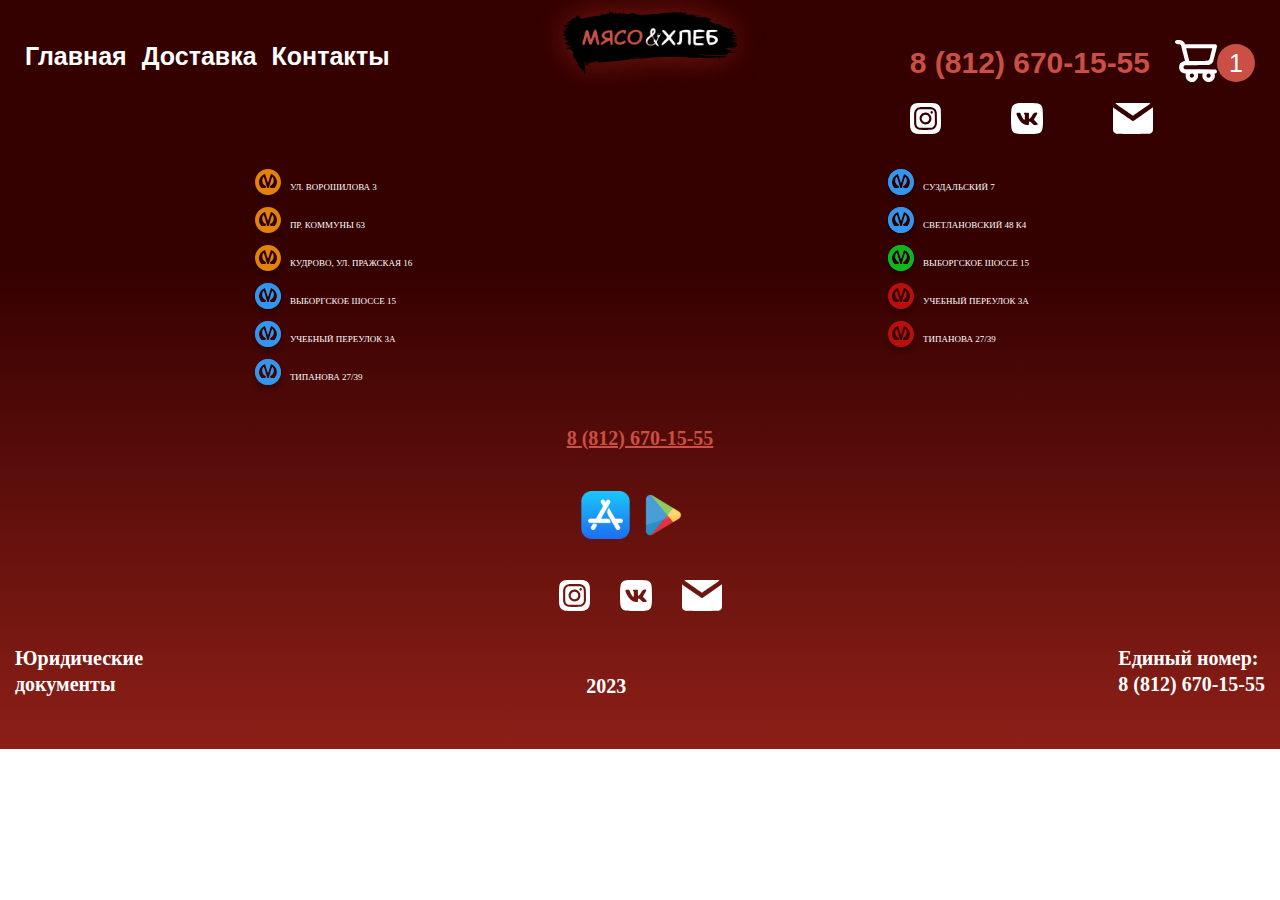
==== commit 9806d3a2: "first commit" ====
--- a/index.html
+++ b/index.html
@@ -118,50 +118,49 @@
         </div>
       </button>
     </div>
-    <div class="box-hidden">
-      <ul class="list-reset box-hidden__list">
-        <li class="box-hidden__item">
-          <a href="index.html" class="box-hidden__link">
-            <div class="box-hidden__img-box">
-              <img src="img/svg/home.svg" alt="Главная страница" class="box-hidden__img">
-            </div>
-            <p class="box-hidden__text">главная</p>
-          </a>
-        </li>
-        <li class="box-hidden__item">
-          <a href="delivery.html" class="box-hidden__link">
-            <div class="box-hidden__img-box">
-              <img src="img/svg/delivery.svg" alt="Главная страница" class="box-hidden__img">
-            </div>
-            <p class="box-hidden__text">доставка</p>
-          </a>
-        </li>
-        <li class="box-hidden__item" data-graph-path="adress">
-          <a class="box-hidden__link">
-            <div class="box-hidden__img-box">
-              <img src="img/svg/location.svg" alt="Главная страница" class="box-hidden__img">
-            </div>
-            <p class="box-hidden__text">заведения</p>
-          </a>
-        </li>
-        <li class="box-hidden__item">
-          <a href="#" class="box-hidden__link">
-            <div class="box-hidden__img-box">
-              <img src="img/svg/phone_red.svg" alt="Главная страница" class="box-hidden__img">
-            </div>
-            <p class="box-hidden__text">контакты</p>
-          </a>
-        </li>
-        <li class="box-hidden__item">
-          <a href="#" class="box-hidden__link">
-            <div class="box-hidden__img-box">
-              <img src="img/svg/cart_red.svg" alt="Главная страница" class="box-hidden__img">
-            </div>
-            <p class="box-hidden__text">корзина</p>
-          </a>
-        </li>
-      </ul>
-    </div>
+  <div class="box-hidden">
+    <ul class="list-reset box-hidden__list">
+      <li class="box-hidden__item">
+        <a href="index.html" class="box-hidden__link">
+          <div class="box-hidden__img-box">
+            <img src="img/home.png" alt="Главная страница" class="box-hidden__img">
+          </div>
+          <p class="box-hidden__text">главная</p>
+        </a>
+      </li>
+      <li class="box-hidden__item">
+        <a href="delivery.html" class="box-hidden__link">
+          <div class="box-hidden__img-box">
+            <img src="img/red_car.png" alt="Главная страница" class="box-hidden__img">
+          </div>
+          <p class="box-hidden__text">доставка</p>
+        </a>
+      </li>
+      <li class="box-hidden__item" data-graph-path="adress">
+        <a class="box-hidden__link">
+          <div class="box-hidden__img-box">
+            <img src="img/location.png" alt="Главная страница" class="box-hidden__img">
+          </div>
+          <p class="box-hidden__text">заведения</p>
+        </a>
+      </li>
+      <li class="box-hidden__item">
+        <a href="#" class="box-hidden__link">
+          <div class="box-hidden__img-box">
+            <img src="img/red_phone.png" alt="Главная страница" class="box-hidden__img">
+          </div>
+          <p class="box-hidden__text">контакты</p>
+        </a>
+      </li>
+      <li class="box-hidden__item">
+        <a href="cart.html" class="box-hidden__link">
+          <div class="box-hidden__img-box">
+            <img src="img/red_cart.png" alt="Главная страница" class="box-hidden__img">
+          </div>
+          <p class="box-hidden__text">корзина</p>
+        </a>
+      </li>
+    </ul>
   </div>
 </div>
 
@@ -281,7 +280,7 @@
           <li class="box-hidden__item">
             <a href="index.html" class="box-hidden__link">
               <div class="box-hidden__img-box">
-                <img src="img/svg/home.svg" alt="Главная страница" class="box-hidden__img">
+                <img src="img/home.png" alt="Главная страница" class="box-hidden__img">
               </div>
               <p class="box-hidden__text">главная</p>
             </a>
@@ -289,7 +288,7 @@
           <li class="box-hidden__item">
             <a href="delivery.html" class="box-hidden__link">
               <div class="box-hidden__img-box">
-                <img src="img/svg/delivery.svg" alt="Главная страница" class="box-hidden__img">
+                <img src="img/red_car.png" alt="Главная страница" class="box-hidden__img">
               </div>
               <p class="box-hidden__text">доставка</p>
             </a>
@@ -297,7 +296,7 @@
           <li class="box-hidden__item" data-graph-path="adress">
             <a class="box-hidden__link">
               <div class="box-hidden__img-box">
-                <img src="img/svg/location.svg" alt="Главная страница" class="box-hidden__img">
+                <img src="img/location.png" alt="Главная страница" class="box-hidden__img">
               </div>
               <p class="box-hidden__text">заведения</p>
             </a>
@@ -305,7 +304,7 @@
           <li class="box-hidden__item">
             <a href="#" class="box-hidden__link">
               <div class="box-hidden__img-box">
-                <img src="img/svg/phone_red.svg" alt="Главная страница" class="box-hidden__img">
+                <img src="img/red_phone.png" alt="Главная страница" class="box-hidden__img">
               </div>
               <p class="box-hidden__text">контакты</p>
             </a>
@@ -313,12 +312,13 @@
           <li class="box-hidden__item">
             <a href="cart.html" class="box-hidden__link">
               <div class="box-hidden__img-box">
-                <img src="img/svg/cart_red.svg" alt="Главная страница" class="box-hidden__img">
+                <img src="img/red_cart.png" alt="Главная страница" class="box-hidden__img">
               </div>
               <p class="box-hidden__text">корзина</p>
             </a>
           </li>
         </ul>
+
       </div>
     </div>
   </div>
--- a/css/main.css
+++ b/css/main.css
@@ -119,6 +119,52 @@
   max-width: var(--container-width);
   font-family: var(--font-family);
   color: var(--light-color);
+}
+
+.box-hidden {
+  display: none;
+}
+.box-hidden__list {
+  margin: 0 auto;
+  max-width: 370px;
+  padding-top: 20px;
+}
+.box-hidden__item {
+  margin: 0 auto;
+  max-width: 70px;
+  max-height: 70px;
+  background: #851B13;
+  border: 1px solid #CA4F45;
+  -webkit-box-shadow: 0px 5px 5px rgba(0, 0, 0, 0.25);
+  box-shadow: 0px 5px 5px rgba(0, 0, 0, 0.25);
+  border-radius: 10px;
+}
+.box-hidden__item:not(:last-child) {
+  margin-right: 5px;
+}
+.box-hidden__link {
+  display: block;
+}
+.box-hidden__img-box {
+  margin-left: 10px;
+  width: 36px;
+  height: 36px;
+}
+.box-hidden__img {
+  -o-object-fit: cover;
+  object-fit: cover;
+  width: 100%;
+  height: 100%;
+}
+.box-hidden__text {
+  margin: 0;
+  padding: 9px 0px 5px 0px;
+  font-family: "Rockwell Nova";
+  font-weight: 700;
+  font-size: 10px;
+  line-height: 13px;
+  text-transform: uppercase;
+  color: #CA4F45;
 }
 
 .js-focus-visible :focus:not(.focus-visible) {
@@ -1098,64 +1144,6 @@
   padding-top: 10px;
 }
 
-.box-hidden {
-  display: none;
-}
-.box-hidden__list {
-  padding-top: 20px;
-  display: -webkit-box;
-  display: -ms-flexbox;
-  display: flex;
-  -webkit-box-pack: center;
-  -ms-flex-pack: center;
-  justify-content: center;
-  -webkit-box-align: center;
-  -ms-flex-align: center;
-  align-items: center;
-}
-.box-hidden__item {
-  display: -webkit-box;
-  display: -ms-flexbox;
-  display: flex;
-  -webkit-box-orient: vertical;
-  -webkit-box-direction: normal;
-  -ms-flex-direction: column;
-  flex-direction: column;
-  -webkit-box-align: center;
-  -ms-flex-align: center;
-  align-items: center;
-  width: 70px;
-  height: 70px;
-  background: #851B13;
-  border: 1px solid #CA4F45;
-  -webkit-box-shadow: 0px 5px 5px rgba(0, 0, 0, 0.25);
-  box-shadow: 0px 5px 5px rgba(0, 0, 0, 0.25);
-  border-radius: 10px;
-}
-.box-hidden__item:not(:last-child) {
-  margin-right: 5px;
-}
-.box-hidden__img-box {
-  padding-top: 15px;
-  display: -webkit-box;
-  display: -ms-flexbox;
-  display: flex;
-  -webkit-box-pack: center;
-  -ms-flex-pack: center;
-  justify-content: center;
-  height: 39px;
-}
-.box-hidden__text {
-  margin: 0;
-  padding: 9px 0px 5px 0px;
-  font-family: "Rockwell Nova";
-  font-weight: 700;
-  font-size: 10px;
-  line-height: 13px;
-  text-transform: uppercase;
-  color: #CA4F45;
-}
-
 @media (max-width: 992px) {
   .graph-modal__container {
     padding: 5px 5px 30px 5px;
@@ -1907,63 +1895,6 @@
   line-height: 53px;
   text-align: center;
   color: var(--light-color);
-}
-.stock .box-hidden {
-  display: none;
-}
-.stock .box-hidden__list {
-  padding-top: 20px;
-  display: -webkit-box;
-  display: -ms-flexbox;
-  display: flex;
-  -webkit-box-pack: center;
-  -ms-flex-pack: center;
-  justify-content: center;
-  -webkit-box-align: center;
-  -ms-flex-align: center;
-  align-items: center;
-}
-.stock .box-hidden__item {
-  display: -webkit-box;
-  display: -ms-flexbox;
-  display: flex;
-  -webkit-box-orient: vertical;
-  -webkit-box-direction: normal;
-  -ms-flex-direction: column;
-  flex-direction: column;
-  -webkit-box-align: center;
-  -ms-flex-align: center;
-  align-items: center;
-  width: 70px;
-  height: 70px;
-  background: #851B13;
-  border: 1px solid #CA4F45;
-  -webkit-box-shadow: 0px 5px 5px rgba(0, 0, 0, 0.25);
-  box-shadow: 0px 5px 5px rgba(0, 0, 0, 0.25);
-  border-radius: 10px;
-}
-.stock .box-hidden__item:not(:last-child) {
-  margin-right: 5px;
-}
-.stock .box-hidden__img-box {
-  padding-top: 15px;
-  display: -webkit-box;
-  display: -ms-flexbox;
-  display: flex;
-  -webkit-box-pack: center;
-  -ms-flex-pack: center;
-  justify-content: center;
-  height: 39px;
-}
-.stock .box-hidden__text {
-  margin: 0;
-  padding: 9px 0px 5px 0px;
-  font-family: "Rockwell Nova";
-  font-weight: 700;
-  font-size: 10px;
-  line-height: 13px;
-  text-transform: uppercase;
-  color: #CA4F45;
 }
 
 @media (max-width: 2100px) {
@@ -3340,10 +3271,4 @@
   -ms-flex-align: center;
   align-items: center;
 }
-
-@media (max-width: 992px) {
-  .footer-cart {
-    background-image: none;
-  }
-}
 /*# sourceMappingURL=main.css.map */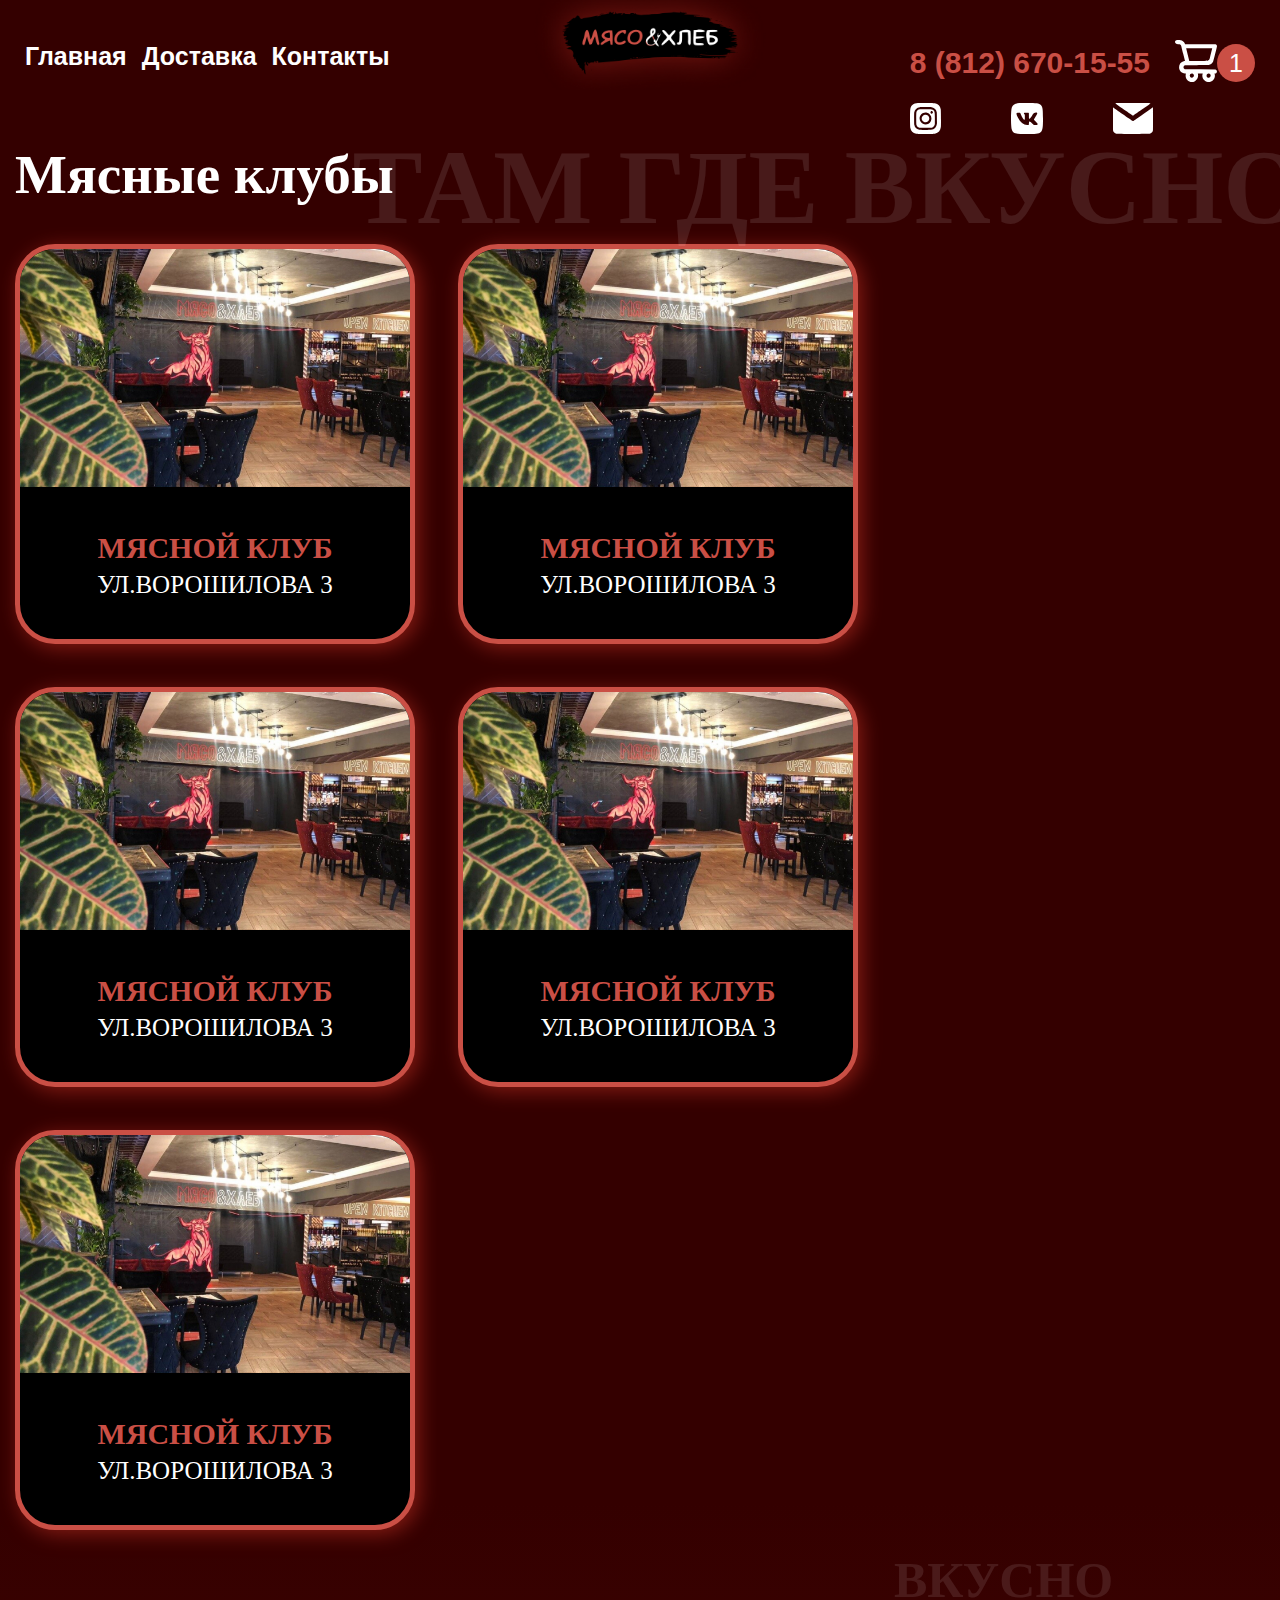
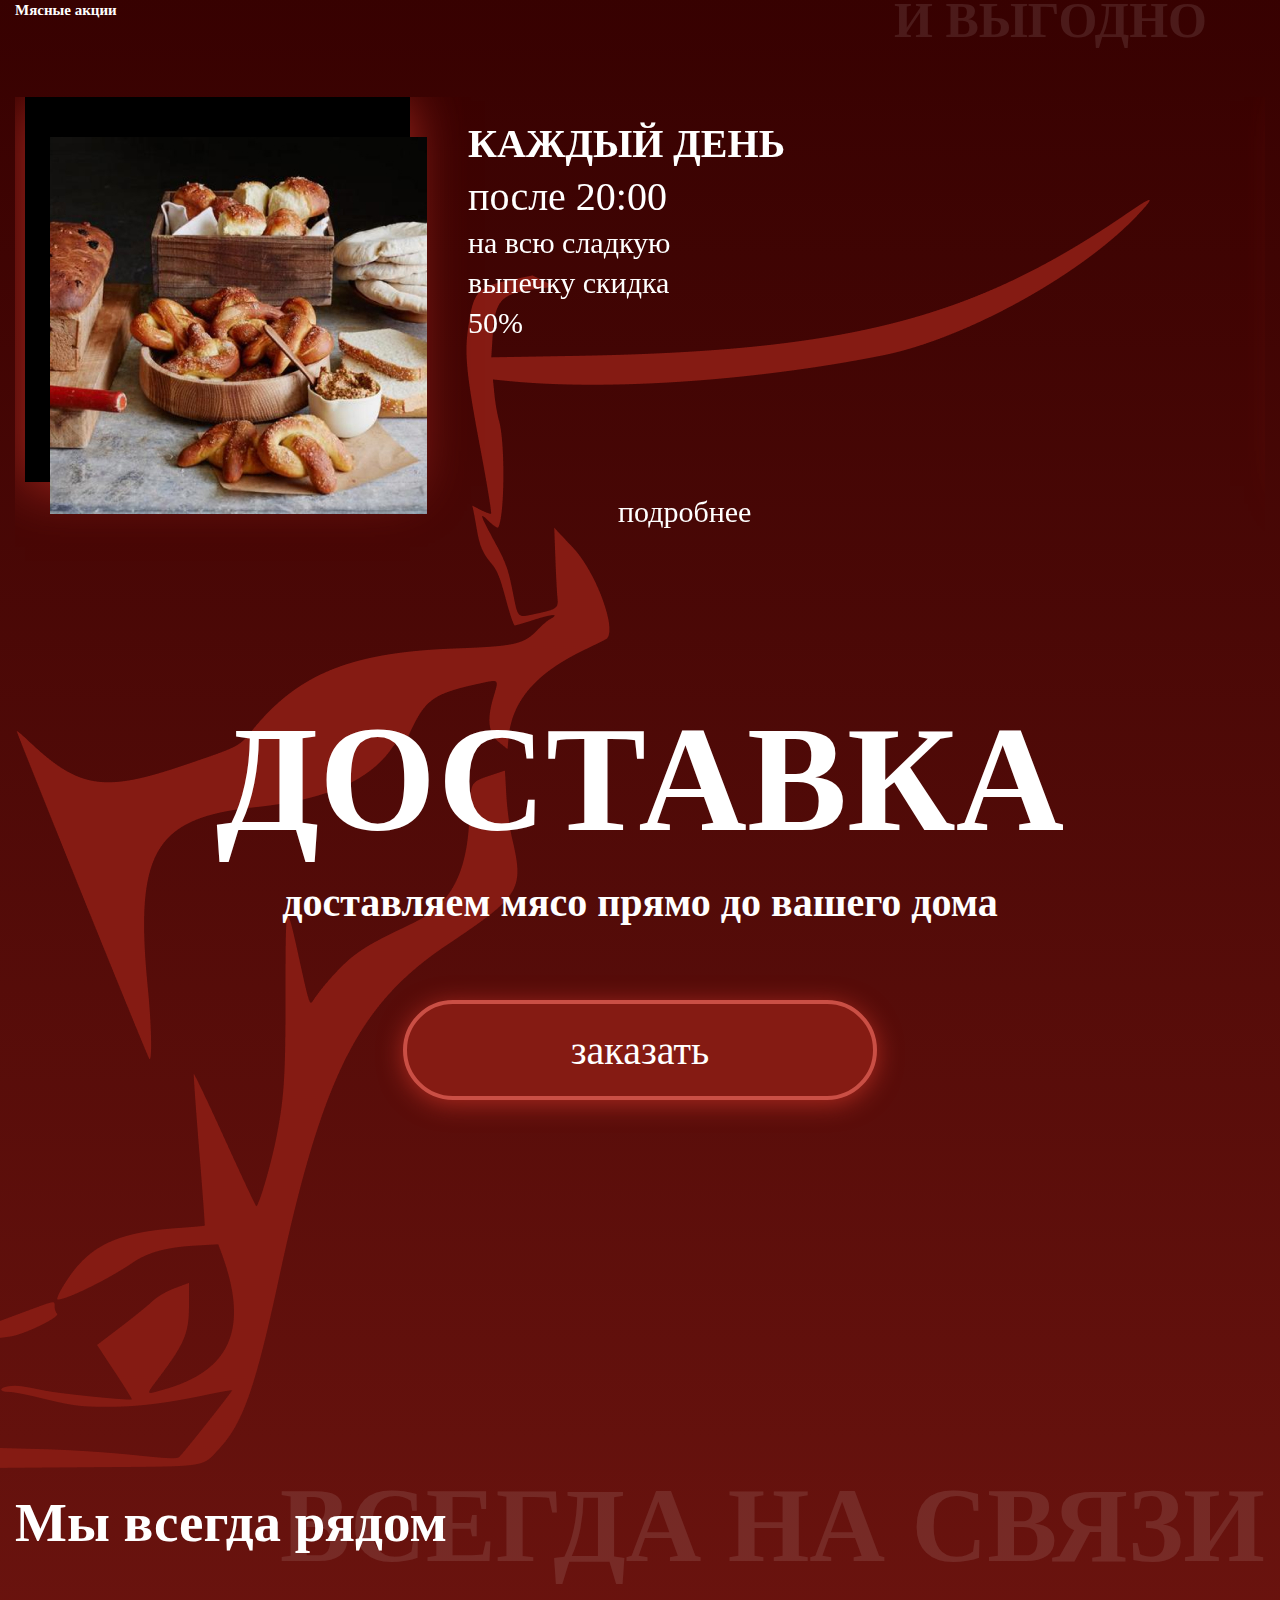
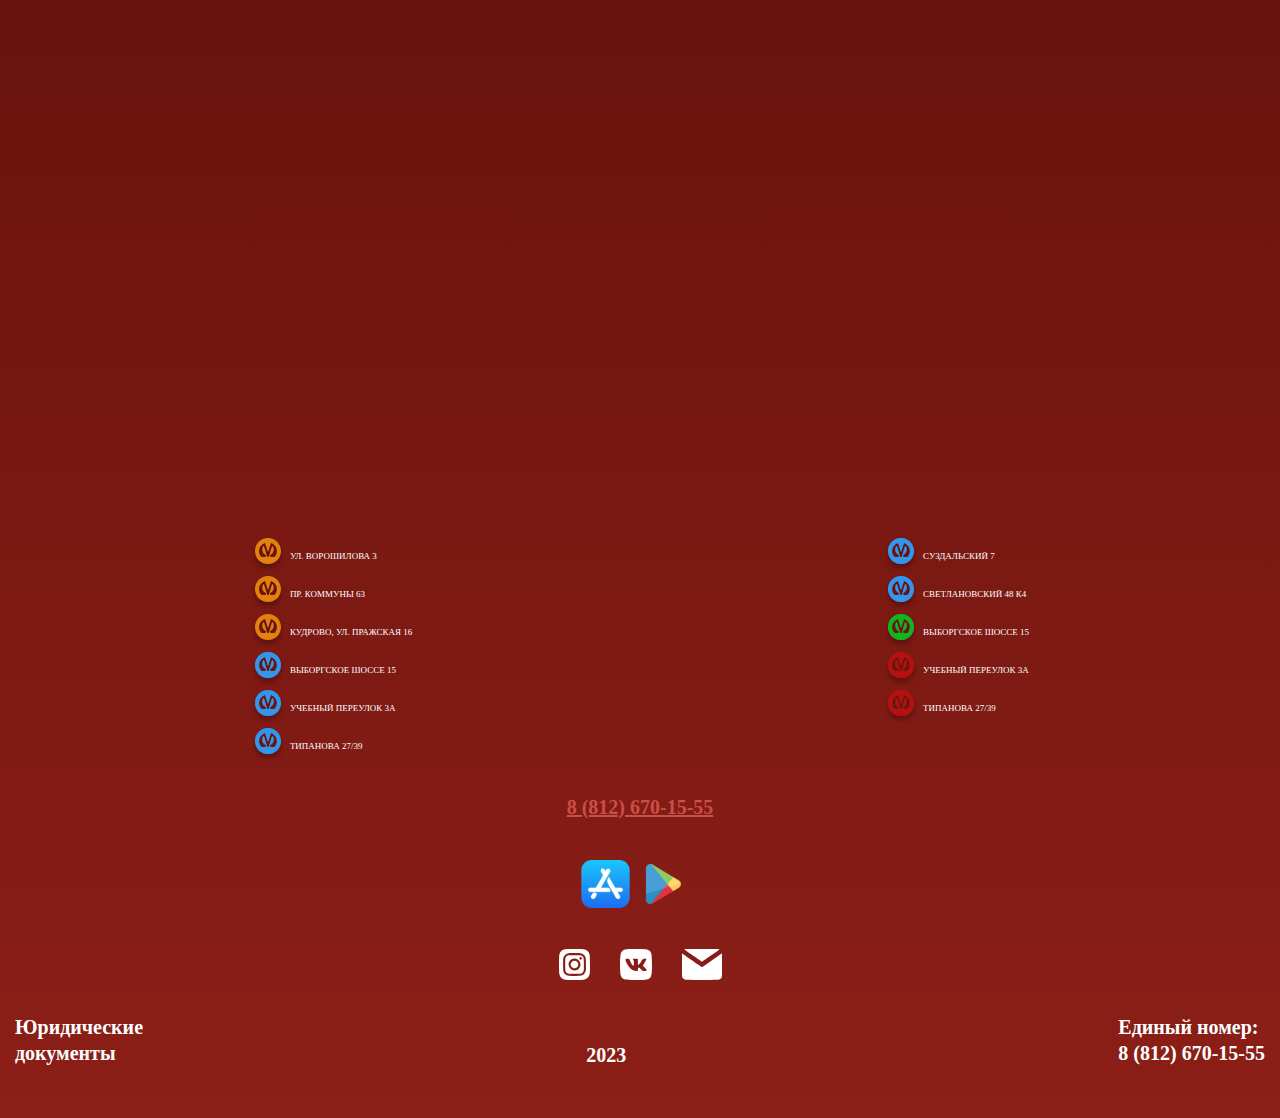
==== commit bcdd30f7: "first commit" ====
--- a/index.html
+++ b/index.html
@@ -68,7 +68,7 @@
 </header>
 
     <main class="main">
-      <div class="graph-modal modal modal-adress">
+      <!-- <div class="graph-modal modal modal-adress">
   <div class="graph-modal__container" role="dialog" aria-modal="true" data-graph-target="modal">
     <button class="btn-reset js-modal-close graph-modal__close" aria-label="Закрыть модальное окно"><img
         src="img/svg/close.svg" alt="Крестик закрытия окна"></button>
@@ -78,10 +78,10 @@
       </div>
       <div class="modal__inner">
         <div class="modal__left">
-          <h3 class="modal__title">Салат с курой и огурцами</h3>
-          <p class="modal__descr">это простой в приготовлении и лёгкий салат, который подойдет для праздничного и
+          <h3 class="modal__title">Салат с курой и огурцами</h3>
+          <p class="modal__descr">это простой в приготовлении и лёгкий салат, который подойдет для праздничного и
             повседневного стола. Курицу для салата
-            предлагаю запечь со специями — получится очень вкусно!</p>
+            предлагаю запечь со специями - получится очень вкусно!</p>
         </div>
         <div class="modal__right">
           <div class="modal__prise-box">
@@ -163,6 +163,8 @@
     </ul>
   </div>
 </div>
+
+ -->
 
       <div class="modal-adress graph-modal">
   <div class="graph-modal__container" role="dialog" aria-modal="true" data-graph-target="adress">
--- a/css/main.css
+++ b/css/main.css
@@ -125,7 +125,12 @@
   display: none;
 }
 .box-hidden__list {
-  margin: 0 auto;
+  display: -webkit-box;
+  display: -ms-flexbox;
+  display: flex;
+  -webkit-box-pack: center;
+  -ms-flex-pack: center;
+  justify-content: center;
   max-width: 370px;
   padding-top: 20px;
 }
@@ -146,15 +151,23 @@
   display: block;
 }
 .box-hidden__img-box {
-  margin-left: 10px;
-  width: 36px;
-  height: 36px;
+  display: -webkit-box;
+  display: -ms-flexbox;
+  display: flex;
+  -webkit-box-pack: center;
+  -ms-flex-pack: center;
+  justify-content: center;
+  -webkit-box-align: center;
+  -ms-flex-align: center;
+  align-items: center;
+  margin-left: 15px;
+  padding-top: 10px;
+  width: 26px;
+  height: 26px;
 }
 .box-hidden__img {
-  -o-object-fit: cover;
-  object-fit: cover;
-  width: 100%;
-  height: 100%;
+  -o-object-fit: contain;
+  object-fit: contain;
 }
 .box-hidden__text {
   margin: 0;
@@ -219,6 +232,16 @@
   color: rgba(255, 255, 255, 0.1);
 }
 
+@media (max-width: 992px) {
+  .box-hidden {
+    display: -webkit-box;
+    display: -ms-flexbox;
+    display: flex;
+    -webkit-box-pack: center;
+    -ms-flex-pack: center;
+    justify-content: center;
+  }
+}
 .header__container {
   display: -webkit-box;
   display: -ms-flexbox;
@@ -2020,9 +2043,6 @@
   }
   .stock__btn-link {
     display: none;
-  }
-  .box-hidden {
-    display: block !important;
   }
 }
 @media (max-width: 370px) {
